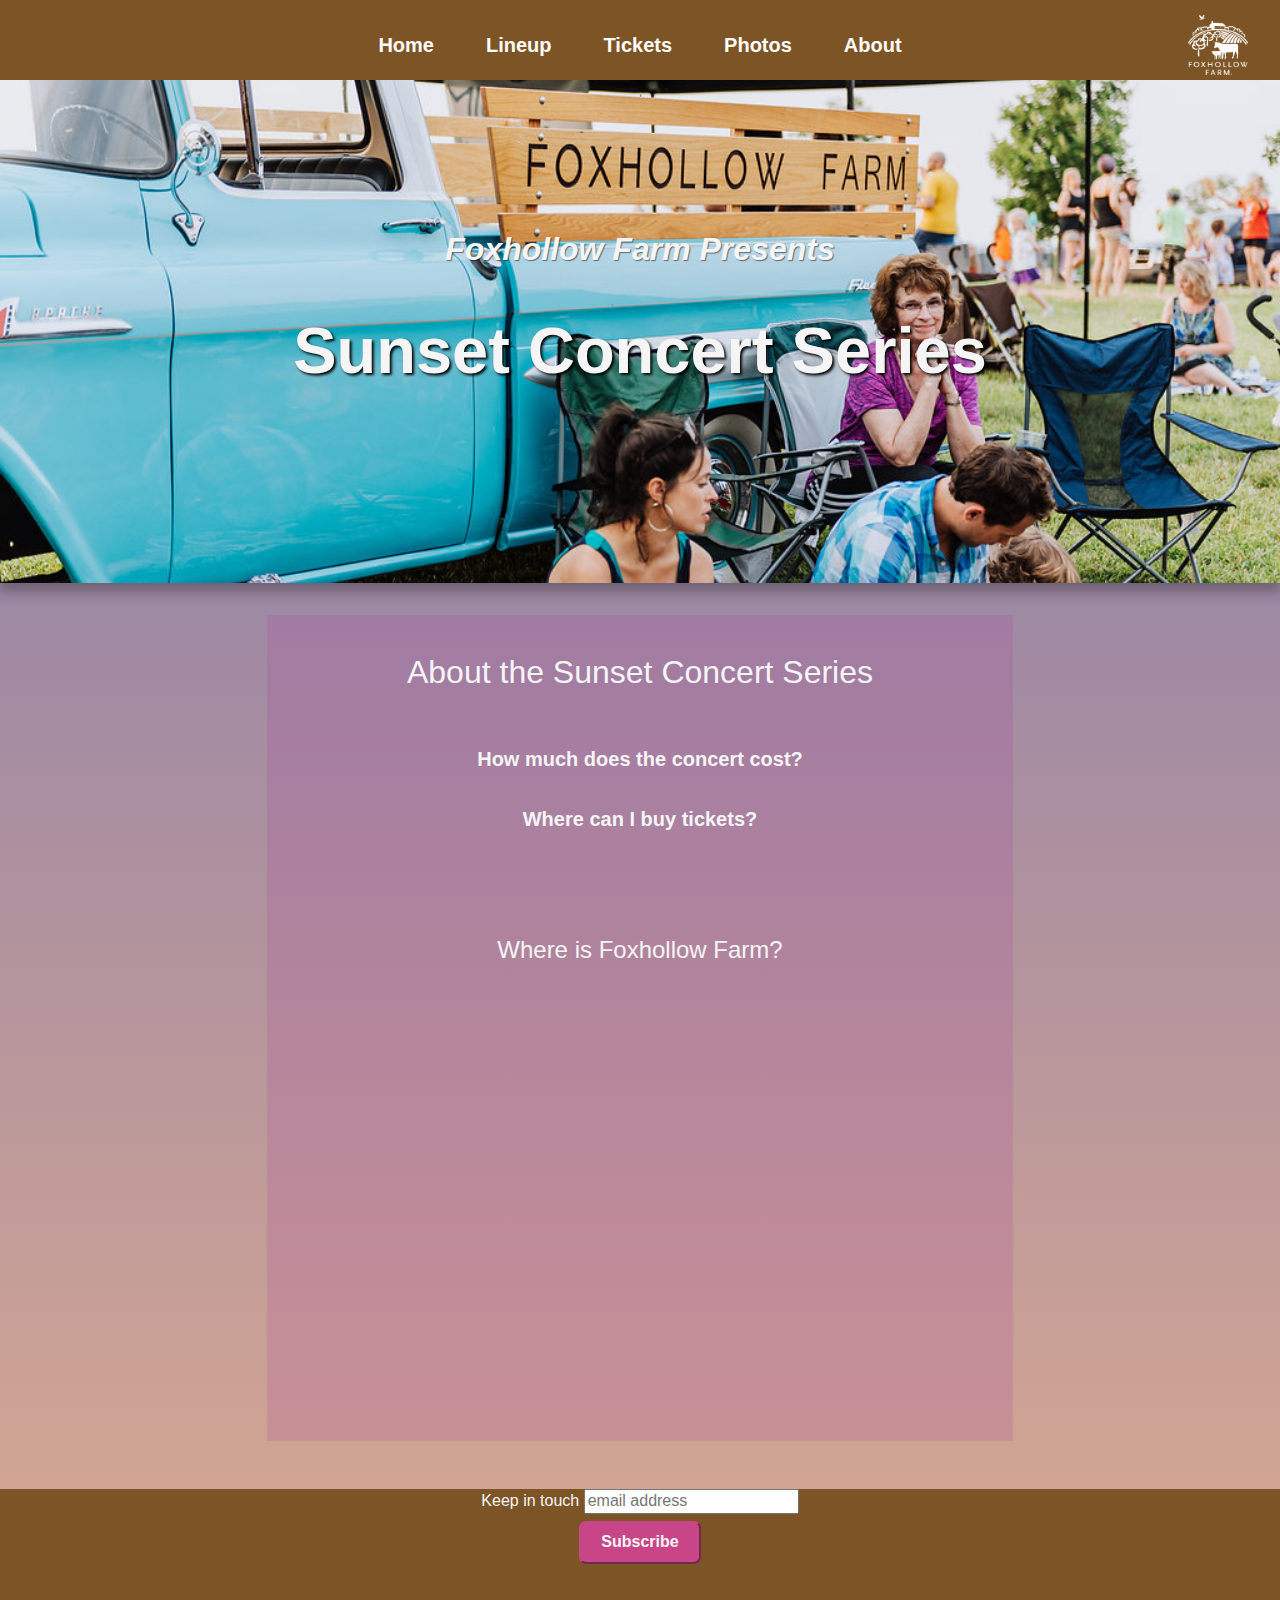
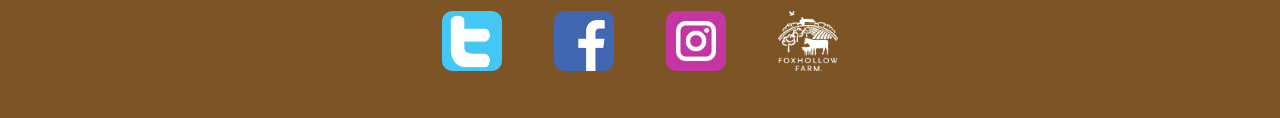
==== about.html @ 95e2efcc "attempt to add color change to toggle click on qandA button post click" ====
<!DOCTYPE html>
<html dir="ltr" lang="en">

<head>
    <meta charset="utf-8">
    <meta content="width=device-width, initial-scale=1" name="viewport">
    <meta content="Sunset Concert Series information page" name="description">
    <meta content="Sunset Concert Series, Foxhollow Farm, Music, Farm Concert," name="keywords">
    <meta content="Jesse McKenzie" name="author">
    <title>Sunset Concert Series | Landing Page</title>
    <link href="https://cdnjs.cloudflare.com/ajax/libs/font-awesome/4.7.0/css/font-awesome.min.css" rel="stylesheet">
    <link href="https://stackpath.bootstrapcdn.com/bootstrap/4.1.1/css/bootstrap.min.css" rel="stylesheet">
    <link rel="stylesheet" type="text/css" href="/path/to/your/fonts/folder/fonts.min.css">	
	<link rel="stylesheet" href="css/normalize.css">
	<link rel="stylesheet" href="css/style.css">
</head>

<body>
    <header>
        <!-- Navigation Bar -->
        <nav id="naviBar">
            <div class="active">
                <button class="burger">
                    <i class="fa fa-bars"></i>
                </button>
            </div>
            <ul class="items">
                <li>
                    <a href="index.html">Home</a>
                </li>
                <li>
                    <a href="lineup.html">Lineup</a>
                </li>
                <li>
                    <a href="https://louisvilletickets.com/organizations/foxhollow-farm" target="_blank">Tickets</a>
                </li>
                <li>
                    <a href="photos.html">Photos</a>
                </li>
                <li>
                    <a href="about.html">About</a>
                </li>
            </ul>
            <span class="brand">
                <a href="https://foxhollow.com/" target="_blank">
                    <img alt="Foxhollow Farm Link" class="social-icon" height="60px" src="img/fhflogo_white.png" title="Foxhollow.com Link"
                        width="60px">
                </a>
            </span>
        </nav>
        <!-- Main Header -->
        <div class="banner-about">
            <h2 class="subheader">Foxhollow Farm Presents</h2>
            <h1 class="bannerHeader">Sunset Concert Series</h1>
            <!-- </Main Header> -->
        </div>
    </header>
    <!-- /main-body -->
    <!-- Q&A -->
    <div class="main-body">
        <div class="bg-img col-11 col-md-9 col-lg-7">
            <article>
                <div class="page-title">
                    <h1>About the Sunset Concert Series</h1>
                </div>

                <!-- start Q&A section -->
                <div class="">
                    <ul class="qAnda">
                        <li>
                            <button class="btn about-btn" type="button">How much does the concert cost?</button>
                            <p class="aboutP">Advance $12, Kids age 12-3 years Free; At-the-Door $16, Kids age 12-3 years $5. Advanced ticket sales available until 5:30 on concert day, door ticket sales open at
                            5:30.<br> Series Passes are available until May 11th for discounted access to the entire season.</p>
                        </li>
                        <li>

                            <button class="btn about-btn" type="button">Where can I buy tickets?</button>
                            <p class="aboutP">We recommend you purchase tickets in advance at<a class="text-link" href="https://louisvilletickets.com/organizations/foxhollow-farm">Louisville Tickets</a>for shorter lines and guaranteed access. Advanced ticket sales
                            close at 5:30pm concert day.We accept cash or credit card.</p>
                        </li>
                        <li>

                                <!-- <button class="btn about-btn btn-text" type="button">
                                <strong>What if it rains?</strong>
                            </button>
                            <p>All events are rain or shine! Plan according to weather conditions. For wet weather, we recommend
                                lawn chairs, raincoats and rain boots. You may also bring a small pop up tent.</p>
                            <p></p>
                        </li>
                        <li>

                                <button class="btn about-btn btn-text" type="button">
                                <strong>Can I buy tickets at the door?</strong>
                            </button>
                            <p>Tickets may be purchased at the door at 5:30pm, but we recommend purchasing them online ahead
                                of time at
                                <a class="text-link" href="https://louisvilletickets.com/organizations/foxhollow-farm">Louisville Tickets</a>, advanced tickets are only $12 for adults and children ages 12
                                to 3 are FREE with an Advanced Child Ticket.</p>
                        </li>
                        <li>

                                <button class="btn about-btn btn-text" type="button">
                                <strong>Why does Foxhollow have concerts?</strong>
                            </button>
                            <p>At Foxhollow, our mission is to create a thriving biodynamic farm community. And we truly
                                mean community! Our concerts are an opportunity to welcome friends old and new to our
                                space, allowing us to share our beautiful farm and the exciting work we do while having
                                some fun!</p>
                        </li>
                        <li>
                                <button class="btn about-btn btn-text" type="button">
                                <strong>What time does the music start?</strong>
                            </button>
                            <p>Music is scheduled from 6pm-9pm.</p>
                        </li>
                        <li>
                                <button class="btn about-btn btn-text" type="button">
                                <strong>I love your concerts, do you offer a series pass?</strong>
                            </button>
                            <p>Yes! Series Passes are $45 until Feb 28th, $50 from March 1st to March 31st, $55 from April
                                1st to May 11th and are available on our
                                <a class="text-link" href="https://louisvilletickets.com/organizations/foxhollow-farm">Sunset Concert Series page</a>. Series Pass holders get fast admission and extra treats
                                throughout the season.</p>
                        </li>
                        <li>
                                <button class="btn about-btn btn-text" type="button">
                                <strong>Is the concert inside or outside?</strong>
                            </button>
                            <p>Concerts are outside, giving concert-goers a beautiful view of our farm at sunset.</p>
                        </li>
                        <li>
                                <button class="btn about-btn btn-text" type="button">
                                <strong>In the concert family friendly?</strong>
                            </button>
                            <p>Absolutely! We are careful to select musical artists that are suitable for all ages.</p>
                        </li>
                        <li>
                                <button class="btn about-btn btn-text" type="button">
                                <strong>How many people usually come to your concerts?</strong>
                            </button>
                            <p>Each concert varies, but we expect anywhere from 400-1000 guests. We will close gates at
                                maximum capacity. Book ahead to avoid disappointment</p>
                        </li>
                        <li>
                                <button class="btn about-btn btn-text" type="button">
                                <strong>I’m in a band and would like to perform. How do I get into contact with you?</strong>
                            </button>
                            <p>We book the series in early winter, to be considered for future events, please email
                                <a href="mailto:concerts@foxhollow.com?"
                                    target="_top">concerts@foxhollow.com</a>, including your rates and music samples.</p>
                        </li>
                        <li>
                                <button class="btn about-btn btn-text" type="button">
                                <strong>Can we bring outside food?</strong>
                            </button>
                            <p>
                                <br> Please no outside food, drinks, or coolers. A variety of local vendors offer delicious
                                food and treats for purchase to our concert-goers! Our vendors can often accommodate
                                a variety of food preferences at a variety of price points.</p>
                        </li>
                        <li>
                                <button class="btn about-btn btn-text" type="button">
                                <strong>Can we bring Alcohol?</strong>
                            </button>
                            <p>
                                <br> Please no outside drinks or coolers. At each concert there are several bar stations
                                offering a selection of wine, beer, and signature cocktails.</p>
                        </li>
                        <li>
                                <button class="btn about-btn btn-text" type="button">
                                <strong>Can we bring a blanket or chair?</strong>
                            </button>
                            <p>
                                <br> Yes! We provide the music, local vendors provide the food and drink. All you need to
                                bring is a blanket or chair and your dancing shoes!</p>
                        </li>
                        <li>
                                <button class="btn about-btn btn-text" type="button">
                                <strong>Are dogs allowed?</strong>
                            </button>
                            <p>
                                <br> Yes, your furry best friend is welcome. Dogs must be leashed and comfortable with children
                                and crowds. Please be mindful of others and pick up after your pet.</p>
                        </li>
                        <li>
                                <button class="btn about-btn btn-text" type="button">
                                <strong>Can I pet the animals?</strong>
                            </button>
                            <p>
                                <br> No. Foxhollow is first and foremost a working farm. The animals are pastured with minimal
                                intervention. In order to keep you and our livestock safe, we do use electric fencing
                                and post signs letting you know which fences are live. Assume all fences are not safe
                                to approach. Please see a Foxhollow staff member if you have any concerns. Please help
                                ensure your children know this rule and do not approach the animals or touch fences.</p>
                        </li>
                        <li>
                                <button class="btn about-btn btn-text" type="button">
                                <strong>Can you accommodate a large party at the concert?</strong>
                            </button>
                            <p>
                                <br> Yes! Contact Jesse Concerts@foxhollow.com to make arrangements for your group. Please
                                no outside food, drinks, or coolers.</p>
                        </li>
                        <li>
                                <button class="btn about-btn btn-text" type="button">
                                <strong>Can we buy beef at your concerts?</strong>
                            </button>
                            <p>
                                <br> Yes we will be selling beef at our Foxhollow Beef Booth right on the concert grounds!
                                You can also preorder your beef at
                                <a class="text-link" href="http://foxhollow.com/shop">Online Shop</a></p>
                            <p></p>
                        </li>
                        <li>
                                <button class="btn about-btn btn-text" type="button">
                                <strong>Can I bring a tent?</strong>
                            </button>
                            <p>
                                <br> Yes, tents are permitted.&nbsp; Please bring proper equipment to secure your tent and
                                be mindful of others when setting up.</p>
                        </li>                        -->
                    </ul>
              
            </article>
        </div>
        <!-- /Q&A -->
        <!-- Google Map API -->
        <div class="bg-img col-sm-11 col-md-9 col-lg-7">
            <h4></br>
                <span class="map-title">Where is Foxhollow Farm?</span>
            </h4>
            <div class="map">
                <iframe allowfullscreen frameborder="0" height="400" src="https://www.google.com/maps/embed?pb=!1m18!1m12!1m3!1d6439.585498648502!2d-85.51906266078109!3d38.36907879371174!2m3!1f0!2f0!3f0!3m2!1i1024!2i768!4f13.1!3m3!1m2!1s0x88699bba6eef813d%3A0x7be0176596b8136c!2sFoxhollow+Farm!5e0!3m2!1sen!2sus!4v1531801859281"
                    style="border:0" width="100%"></iframe>
            </div>
        </div>
        <!-- /Google Map API -->
    </div>
    <!-- /Main Body -->
    <!-- Begin MailChimp Signup Form -->
    <style type="text/css">
    </style>
    <div class="d-flex justify-content-center" id="mc_embed_signup">
        <form action="https://foxhollow.us2.list-manage.com/subscribe/post?u=2bd4e7d9fdd312c775d5aa0d3&amp;id=d41901f262" class="validate"
            id="mc-embedded-subscribe-form" method="post" name="mc-embedded-subscribe-form" novalidate="" target="_blank">
            <div id="mc_embed_signup_scroll">
                <label for="mce-EMAIL">Keep in touch </label>
                <input class="email" id="mce-EMAIL" name="EMAIL" placeholder="email address"
                    required="" type="email" value="">
                <div aria-hidden="true" style="position: absolute; left: -1000px;">
                    <input name="b_2bd4e7d9fdd312c775d5aa0d3_d41901f262" tabindex="-1" type="text" value="">
                </div>
                <div class="clear d-flex justify-content-center">
                    <input class="button" id="mc-embedded-subscribe" name="signup" type="submit" value="Subscribe">
                </div>
            </div>
        </form>
    </div>
    <!--End mc_embed_signup-->
    <!-- footer -->
    <footer>
        <div class="wrap">
            <ul>
                <li>
                    <a href="https://twitter.com/foxhollowfarmky?lang=en" target="_blank">
                        <img alt="Twitter Link" class="social-icon" height="60px" src="img/TwitterIcon.jpeg" width="60px">
                    </a>
                </li>
                <li>
                    <a href="https://www.facebook.com/FoxhollowFarmKY/" target="_blank">
                        <img alt="Facebook Linsk" class="social-icon" height="60px" src="img/FBicon.png" width="60px">
                    </a>
                </li>
                <li>
                    <a href="https://www.instagram.com/foxhollowfarmky/?hl=en" target="_blank">
                        <img alt="Instagram Link" class="social-icon" height="60px" src="img/instagram_318-136416.jpg" width="60px">
                    </a>
                </li>
                <li class="logo">
                    <a href="https://foxhollow.com/" target="_blank">
                        <img alt="Foxhollow Farm Link" class="social-icon" height="60px" src="img/fhflogo_white.png" title="Foxhollow.com Link"
                            width="60px">
                    </a>
                </li>
            </ul>
        </div>
    </footer>
    <script src="https://code.jquery.com/jquery-3.3.1.min.js">
    </script>
    <script src="https://cdnjs.cloudflare.com/ajax/libs/popper.js/1.14.3/umd/popper.min.js">
    </script>
    <script src="https://stackpath.bootstrapcdn.com/bootstrap/4.1.1/js/bootstrap.min.js">
    </script>
    <script src="js/script.js">
    </script>
</body>

</html>
---- css/style.css ----
* {
    box-sizing: border-box;
    margin: auto;
}

@import url('https://fonts.googleapis.com/css?family=Montserrat:400,500');
@import url('https://fonts.googleapis.com/css?family=Proxima+Nova');
/*-- baseline-stlyes --*/

body {
    background: linear-gradient( #7b76af, #dfac8f);
    width: 100%;
    font-family: 'proxima nova',
    'montserrat',
    sans-serif;
    color: whitesmoke;
    text-align: center;
    margin: 0;
    padding: 0;
}

h1.bannerHeader {
    font: 45px;
    font-weight: 600;
    text-shadow: 2px 2px 3px black;
}

h2.subheader {
    font-size: 20px;
    font-weight: 700;
    font-style: italic;
    text-shadow: 1px 1px 1px #0000007d;
}

/* p   {
    font-size: 14px;
} */

.page-title {
    font-weight: 800;
    text-align: center;
    padding-top: 1em;
}

.text-link {
    color:#c84687;
    font-weight: 600;
}

.text-link:hover {
    background-color: #d43c7d;
    color: whitesmoke;
    border-radius: 4px;
    text-decoration: none;
    box-shadow: 4px 5px 10px 0px #00000045;
}

.img-shadow {
    box-shadow: 4px 5px 10px 0px #00000045;
}

/*-- /baseline-styles --*/

/*-- class-styles --*/

.main-body {
    margin-top: 2em;
    margin-bottom: 3em;
    z-index: 2;
}
.banner-home {
    background-image: url("../img/lsdark.jpg");
    background-repeat: no-repeat;
    background-size: cover;
    background-position: center;
    text-align: center;
    padding: 4em;
    margin-bottom: 1em;
    box-shadow: 0px 7px 12px 2px #0000004a;
}

.banner-lineup {
    background-image: url("../img/zlp.jpg");
    background-repeat: no-repeat;
    background-size: cover;
    background-position: center;
    text-align: center;
    padding: 4em;
    margin-bottom: 1em;
    box-shadow: 0px 7px 12px 2px #0000004a;
}

.banner-photos {
    background-image: url("../img/kid-run.jpg");
    background-repeat: no-repeat;
    background-size: cover;
    background-position: center;
    text-align: center;
    padding: 4em;
    margin-bottom: 1em;
    box-shadow: 0px 7px 12px 2px #0000004a;
}

.banner-about {
    background-image: url("../img/winston-family.jpg");
    background-repeat: no-repeat;
    background-size: cover;
    background-position: center;
    text-align: center;
    padding: 4em;
    margin-bottom: 1em;
    box-shadow: 0px 7px 12px 2px #0000004a;
}

.social-icon {
    border-radius: 10px;
}


.brand {
    display: block;
    text-decoration: none;
    position: absolute;
    top: 15px;
    right: 32px;
}

.brand:hover {
    background-color: #d43c7d;
    border-radius: 10px;
    text-decoration: none;
}

.aboutP {
    font-size: 16px;
    padding-top: 30px;
}
/*-- /class-styles --*/


/*-- button-styles --*/

#tickets {
    text-align: center;
}

.tickets-btn {
    display: inline-block;
    font-size: 32px;
    background-color: #f46b4f;
    border-color: #f46b4f;
    color:  white;
    border: 1px solid transparent;
    padding: 15px 32px;
    border-radius: 10px;
    font-weight: 700;
}




li a:hover {
    background-color: #d43c7d;
    color: whitesmoke;
    border-radius: 10px;
    text-decoration: none;
}


.tickets-btn:hover {
    background-color: hsla(27, 99%, 60%, 0.946);
    text-decoration: none;
    cursor: pointer;
}


/* About page button */
.btn:focus  {
    outline: 0;
    box-shadow: 0 0 0 0;;
}

.about-btn  {
    display: inline-block;
    font-size: 2em;
    background-color: rgba(0, 0, 0, 0);
    border-color: none;
    border: transparent;
    padding: 0;
    margin: 0;
    color: whitesmoke;
    font-weight: 700;
    line-height: 2.5;
}

.about-btn:hover  {
    font: (205, 163, 149);
    border-color: transparent;
    text-decoration: none;
    cursor: pointer;
}

button.about-btn:selection   {
    font: rgba(245, 245, 245, 0.61);
    border-color: transparent;
}
 /*-- /button-styles --*/

/*-- Navbar --*/
#naviBar {
    margin: auto;
    padding-top: 8px;
    padding-bottom: 25px;
    overflow: hidden;
    background-color: #7d5425;
    position: -webkit-sticky;
    position: sticky;
}

.hold {
    top: 0;
    width: 100%;
    margin: auto;
    padding-top: 10px;
    padding-bottom: 40px;
    overflow: hidden;
    background-color: #7d54257c;
    z-index: 1;
}

button.burger {
    display: block;
    font-size: 24px;
    background-color: #7d5425;
    border: none;
    color: whitesmoke;
    margin-top: 20px;
    margin-left: 5%;
}

ul {
    list-style-type: none;
}

ul.items,
li {
    display: none;
    flex-direction: column;
    font-size: 10px;
    font-weight: 450;
    text-decoration: none;
}

li a {
    display: block;
    font-size: 20px;
    font-weight: 600;
    color: white;
    text-align: center;
    padding: 10px 16px;
    text-decoration: none;
}

li a:hover {
    background-color: #d43c7d;
    color: whitesmoke;
    border-radius: 10px;
    text-decoration: none;
}

li a:selection {
    background-color: #d43c7d;
    color: whitesmoke;
    border-radius: 10px;
}

i {
    font-size: 24px;
}
/*-- /Navbar --*/

/*-- e-newsletter-signup --*/
.newsletter-wrap {
    display: flex;
    justify-content: center;
    padding-top: 1em;
}

#mc_embed_signup {
    background: #7d5425;
    clear: left;
    width: 100%;
}

#mc_embed_signup .button {
    background-color: #c84687;
    border-color: #c84687;
    border-radius: 7px;
    color: whitesmoke;
    cursor: pointer;
    font-weight: 600;
    padding-top: 10px;
    padding-bottom: 10px;
    padding-left: 20px;
    padding-right: 20px;
}

#mc_embed_signup .button:hover  {
    background-color: #d473a4;
}
/*-- /e-newsletter sign-up --*/

/*-- Photos.html-styles --*/
#carousel {
    margin-top: 50px;
    margin-bottom: 150px;
}
/*-- /Photos.html styles --*/

/*-- lineup page --*/
.lineupImg {
    height: auto;
    width: 100%;
    margin-top: 30px;
    margin-bottom: 30px;
}
/*-- /lineup-page --*/

/* --About-- */
.bg-img {
    background-color: rgba(171, 62, 158, 0.18);
    padding-bottom: 2em;
}

.map {
    padding-top: 30px;
}

.section-title {
    font-weight: 600;
}

ul.qAnda {
    display: block;
    flex-direction: column;
    background-color: none;
    justify-content: left;
}
/* --/About-- */

/*-- footer --*/
footer {
    background-color: #7d5425;
    display: flex;
    flex-wrap: wrap-reverse;
    justify-content: center;
    margin: 0;
    padding: 1em;
}

footer.wrap,
ul,
li  {
    display: flex;
    flex-wrap: wrap-reverse;
    justify-content: center;
    margin: 0;
    padding: 1em;
}
/*-- /footer --*/

/*-- Reponsiveness --*/
@media all and (min-width: 768px) {
   h1.bannerHeader {
       font-size: 60px;
   }

   h2.subheader {
        font-size: 32px;
    }

    ul.items,
    li {
        display: flex;
        flex-direction: row;
        font-weight: 450;
        justify-content: center;
        padding-top: 5px;
        padding-bottom: 5px;
    }

    
    #naviBar {
        margin: auto;
        padding-top: 10px;
        padding-bottom: 0px;
        overflow: hidden;
        background-color: #7d5425;
        position: -webkit-sticky;
        position: sticky;
    }
 
    #mc_embed_signup {
        font: 1.5em;
    }

    button.burger {
        display: none;
    }

    .banner-about,
    .banner-home,
    .banner-lineup,
    .banner-photos {
        padding: 150px;
    }

    footer.wrap,
    ul,
    li {
        display: flex;
        flex-direction: row;
        justify-content: center;
    }

    label {
        display: inline-block;
    }
}    

    @media (min-width: 1024px) {
        h1.bannerHeader {
            font-size: 65px;
        }
}
/*-- /response --*/
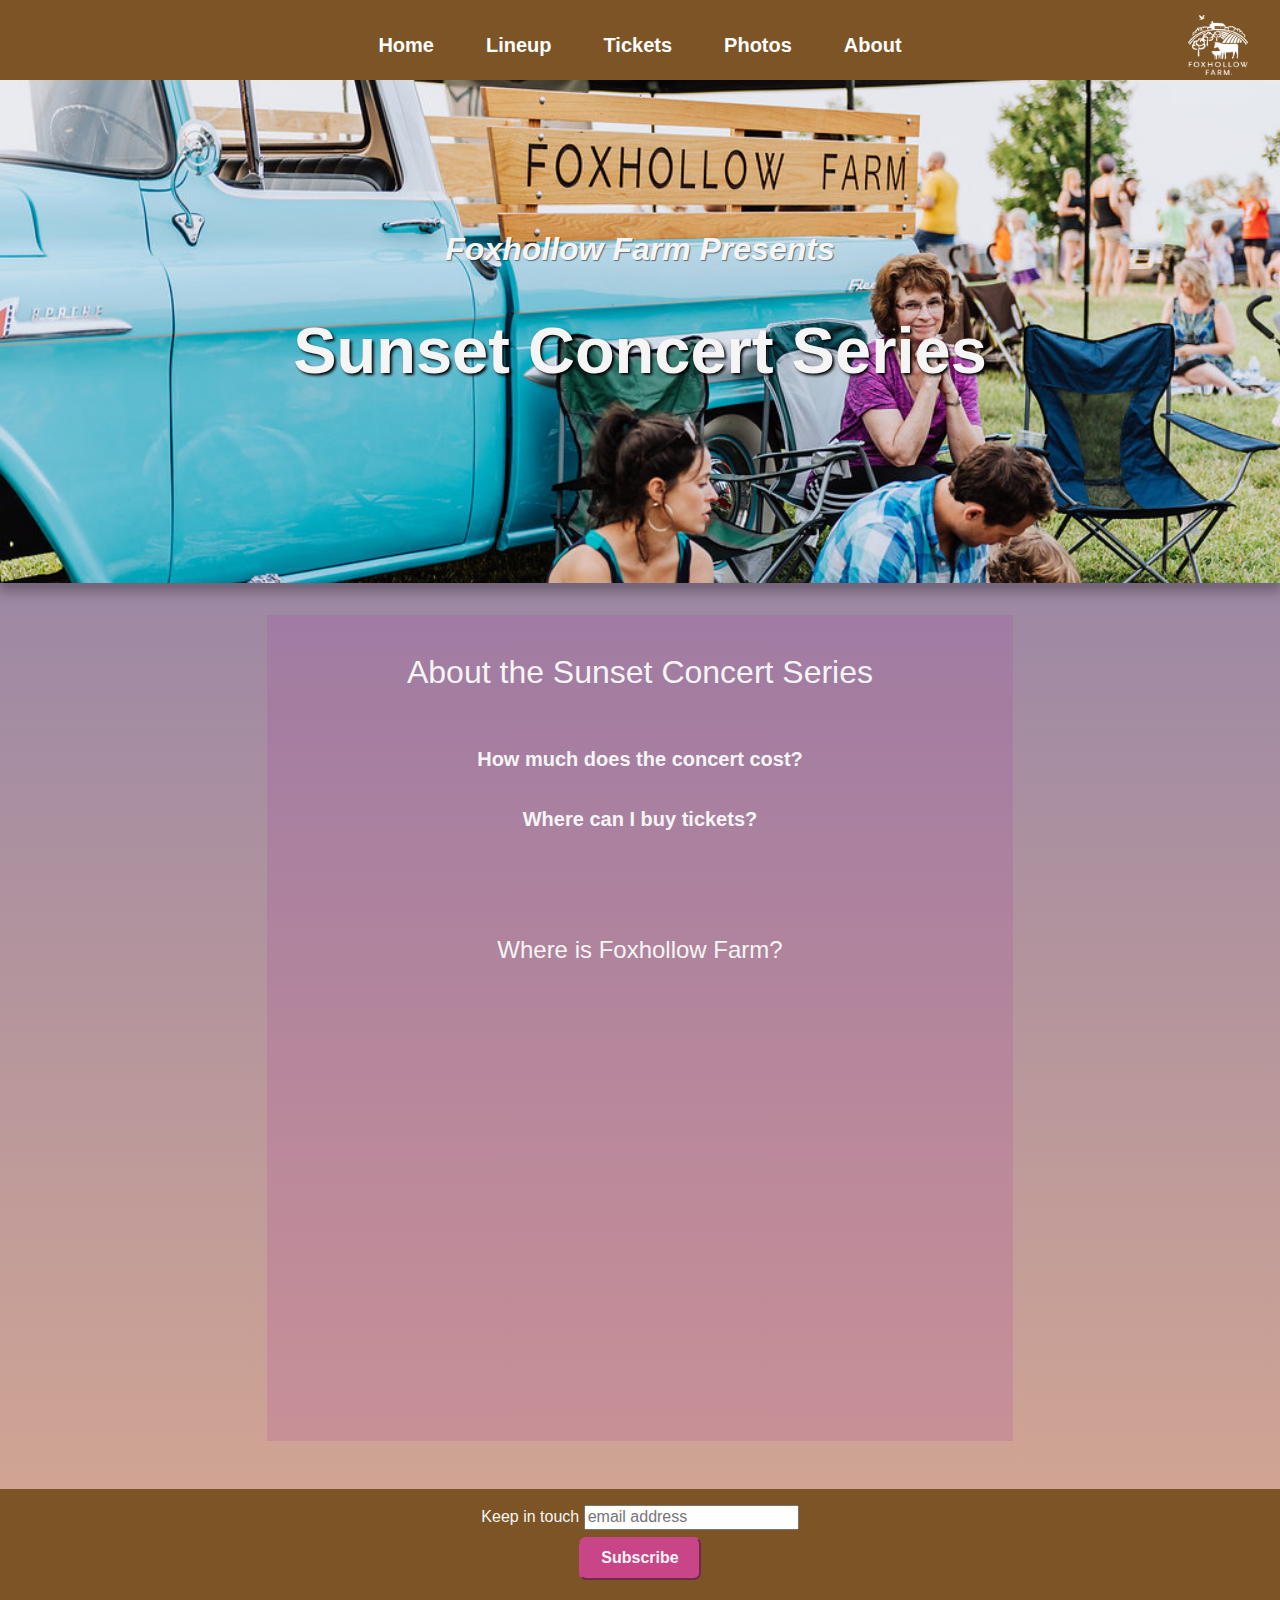
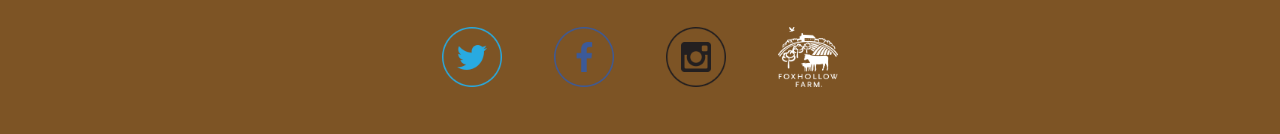
==== commit 0e33fbbb: "updated social media links on footer" ====
--- a/about.html
+++ b/about.html
@@ -238,53 +238,51 @@
     </div>
     <!-- /Main Body -->
     <!-- Begin MailChimp Signup Form -->
-    <style type="text/css">
-    </style>
-    <div class="d-flex justify-content-center" id="mc_embed_signup">
-        <form action="https://foxhollow.us2.list-manage.com/subscribe/post?u=2bd4e7d9fdd312c775d5aa0d3&amp;id=d41901f262" class="validate"
-            id="mc-embedded-subscribe-form" method="post" name="mc-embedded-subscribe-form" novalidate="" target="_blank">
-            <div id="mc_embed_signup_scroll">
-                <label for="mce-EMAIL">Keep in touch </label>
-                <input class="email" id="mce-EMAIL" name="EMAIL" placeholder="email address"
-                    required="" type="email" value="">
-                <div aria-hidden="true" style="position: absolute; left: -1000px;">
-                    <input name="b_2bd4e7d9fdd312c775d5aa0d3_d41901f262" tabindex="-1" type="text" value="">
-                </div>
-                <div class="clear d-flex justify-content-center">
-                    <input class="button" id="mc-embedded-subscribe" name="signup" type="submit" value="Subscribe">
-                </div>
-            </div>
-        </form>
-    </div>
+<style type="text/css">
+</style>
+<div class="newsletter-wrap" id="mc_embed_signup">
+    <form action="https://foxhollow.us2.list-manage.com/subscribe/post?u=2bd4e7d9fdd312c775d5aa0d3&amp;id=d41901f262" class="validate"
+        id="mc-embedded-subscribe-form" method="post" name="mc-embedded-subscribe-form" novalidate="" target="_blank">
+        <div id="mc_embed_signup_scroll">
+            <label for="mce-EMAIL">Keep in touch </label>
+            <input class="email" id="mce-EMAIL" name="EMAIL" placeholder="email address" required="" type="email" value="">
+            <div aria-hidden="true" style="position: absolute; left: -1000px;">
+                <input name="b_2bd4e7d9fdd312c775d5aa0d3_d41901f262" tabindex="-1" type="text" value="">
+            </div>
+            <div class="clear d-flex justify-content-center">
+                <input class="button" id="mc-embedded-subscribe" name="signup" type="submit" value="Subscribe">
+            </div>
+        </div>
+    </form>
+</div>
     <!--End mc_embed_signup-->
     <!-- footer -->
-    <footer>
-        <div class="wrap">
-            <ul>
-                <li>
-                    <a href="https://twitter.com/foxhollowfarmky?lang=en" target="_blank">
-                        <img alt="Twitter Link" class="social-icon" height="60px" src="img/TwitterIcon.jpeg" width="60px">
-                    </a>
-                </li>
-                <li>
-                    <a href="https://www.facebook.com/FoxhollowFarmKY/" target="_blank">
-                        <img alt="Facebook Linsk" class="social-icon" height="60px" src="img/FBicon.png" width="60px">
-                    </a>
-                </li>
-                <li>
-                    <a href="https://www.instagram.com/foxhollowfarmky/?hl=en" target="_blank">
-                        <img alt="Instagram Link" class="social-icon" height="60px" src="img/instagram_318-136416.jpg" width="60px">
-                    </a>
-                </li>
-                <li class="logo">
-                    <a href="https://foxhollow.com/" target="_blank">
-                        <img alt="Foxhollow Farm Link" class="social-icon" height="60px" src="img/fhflogo_white.png" title="Foxhollow.com Link"
-                            width="60px">
-                    </a>
-                </li>
-            </ul>
-        </div>
-    </footer>
+<footer>
+    <div class="wrap">
+        <ul class="footer-content">
+            <li>
+                <a href="https://twitter.com/foxhollowfarmky?lang=en" target="_blank">
+                    <img src="img/twitter.png" alt="Twitter Link" class="social-icon" width=60px height=60px>
+                </a>
+            </li>
+            <li>
+                <a href="https://www.facebook.com/FoxhollowFarmKY/" target="_blank">
+                    <img src="img/facebook.png" alt="Facebook Link" class="social-icon" width=60px height=60px>
+                </a>
+            </li>
+            <li>
+                <a href="https://www.instagram.com/foxhollowfarmky/?hl=en" target="_blank">
+                    <img src="img/Instagram.png" alt="Instagram Link" class="social-icon" width=60px height=60px>
+                </a>
+            </li>
+            <li class="logo">
+                <a href="https://foxhollow.com/" alt="foxhollow farm logo link" target="_blank">
+                    <img src="img/fhflogo_white.png" title="Foxhollow.com Link" alt="Foxhollow Farm Link" class="social-icon" width=60px height=60px>
+                </a>
+            </li>
+        </ul>
+    </div>
+</footer>
     <script src="https://code.jquery.com/jquery-3.3.1.min.js">
     </script>
     <script src="https://cdnjs.cloudflare.com/ajax/libs/popper.js/1.14.3/umd/popper.min.js">
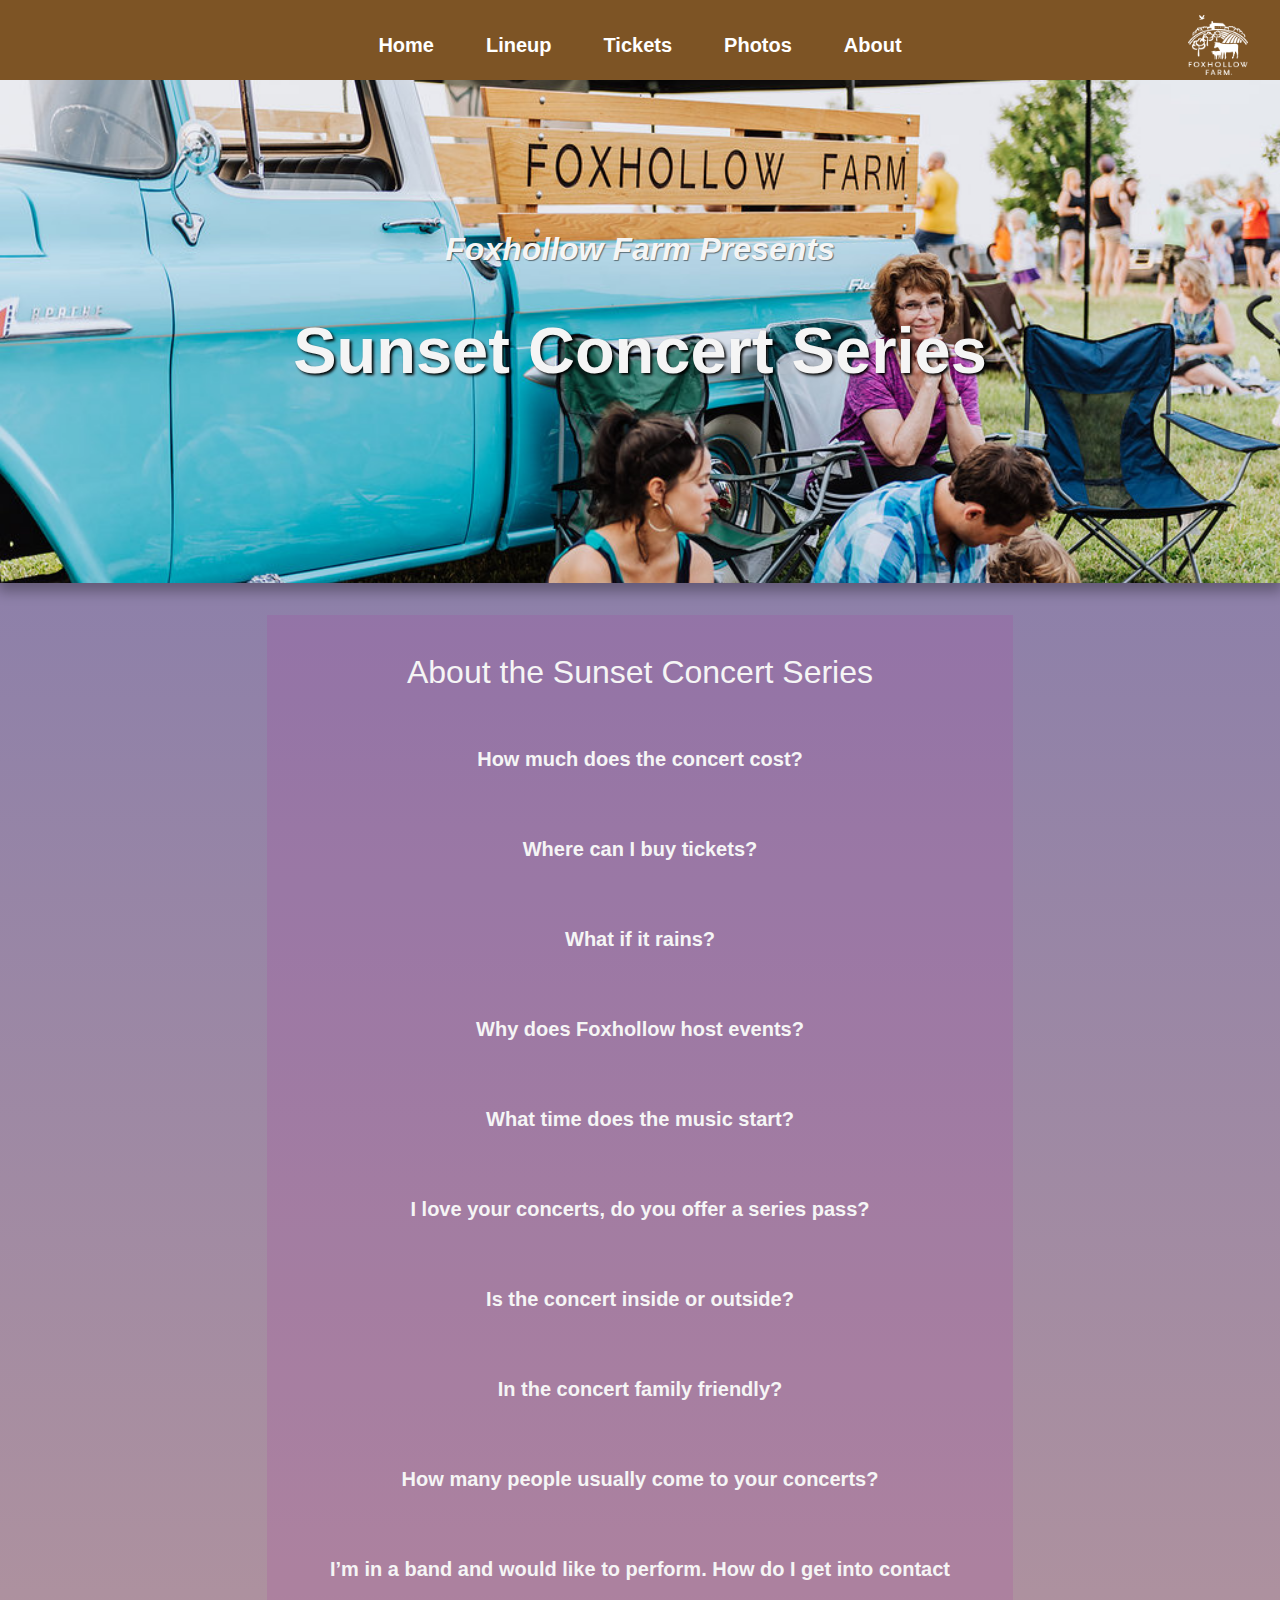
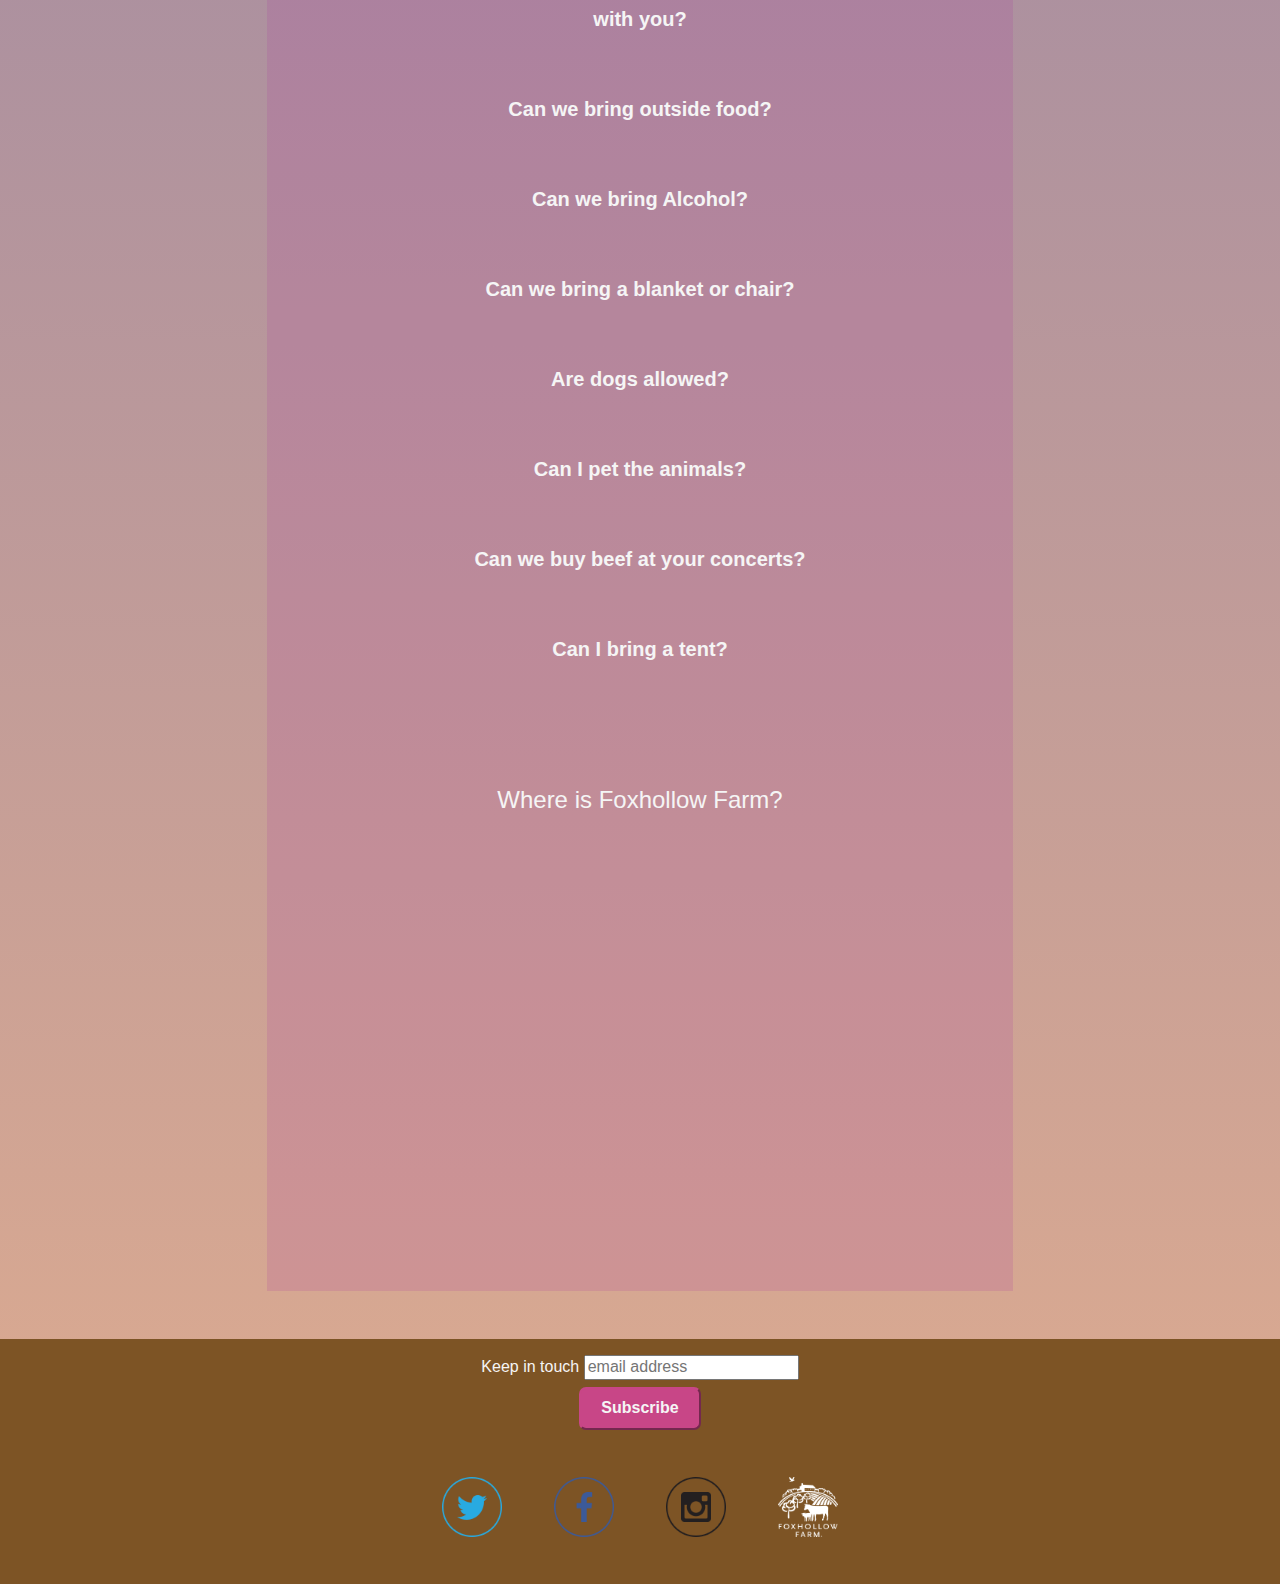
==== commit 7cb1b713: "fixed text overflow on about-btn and margin between q's and a's" ====
--- a/about.html
+++ b/about.html
@@ -65,7 +65,6 @@
                 </div>
 
                 <!-- start Q&A section -->
-                <div class="">
                     <ul class="qAnda">
                         <li>
                             <button class="btn about-btn" type="button">How much does the concert cost?</button>
@@ -79,148 +78,86 @@
                             close at 5:30pm concert day.We accept cash or credit card.</p>
                         </li>
                         <li>
-
-                                <!-- <button class="btn about-btn btn-text" type="button">
-                                <strong>What if it rains?</strong>
-                            </button>
-                            <p>All events are rain or shine! Plan according to weather conditions. For wet weather, we recommend
-                                lawn chairs, raincoats and rain boots. You may also bring a small pop up tent.</p>
-                            <p></p>
-                        </li>
-                        <li>
-
-                                <button class="btn about-btn btn-text" type="button">
-                                <strong>Can I buy tickets at the door?</strong>
-                            </button>
-                            <p>Tickets may be purchased at the door at 5:30pm, but we recommend purchasing them online ahead
-                                of time at
-                                <a class="text-link" href="https://louisvilletickets.com/organizations/foxhollow-farm">Louisville Tickets</a>, advanced tickets are only $12 for adults and children ages 12
-                                to 3 are FREE with an Advanced Child Ticket.</p>
-                        </li>
-                        <li>
-
-                                <button class="btn about-btn btn-text" type="button">
-                                <strong>Why does Foxhollow have concerts?</strong>
-                            </button>
-                            <p>At Foxhollow, our mission is to create a thriving biodynamic farm community. And we truly
-                                mean community! Our concerts are an opportunity to welcome friends old and new to our
-                                space, allowing us to share our beautiful farm and the exciting work we do while having
-                                some fun!</p>
-                        </li>
-                        <li>
-                                <button class="btn about-btn btn-text" type="button">
-                                <strong>What time does the music start?</strong>
-                            </button>
-                            <p>Music is scheduled from 6pm-9pm.</p>
-                        </li>
-                        <li>
-                                <button class="btn about-btn btn-text" type="button">
-                                <strong>I love your concerts, do you offer a series pass?</strong>
-                            </button>
-                            <p>Yes! Series Passes are $45 until Feb 28th, $50 from March 1st to March 31st, $55 from April
-                                1st to May 11th and are available on our
-                                <a class="text-link" href="https://louisvilletickets.com/organizations/foxhollow-farm">Sunset Concert Series page</a>. Series Pass holders get fast admission and extra treats
-                                throughout the season.</p>
-                        </li>
-                        <li>
-                                <button class="btn about-btn btn-text" type="button">
-                                <strong>Is the concert inside or outside?</strong>
-                            </button>
-                            <p>Concerts are outside, giving concert-goers a beautiful view of our farm at sunset.</p>
-                        </li>
-                        <li>
-                                <button class="btn about-btn btn-text" type="button">
-                                <strong>In the concert family friendly?</strong>
-                            </button>
-                            <p>Absolutely! We are careful to select musical artists that are suitable for all ages.</p>
-                        </li>
-                        <li>
-                                <button class="btn about-btn btn-text" type="button">
-                                <strong>How many people usually come to your concerts?</strong>
-                            </button>
-                            <p>Each concert varies, but we expect anywhere from 400-1000 guests. We will close gates at
-                                maximum capacity. Book ahead to avoid disappointment</p>
-                        </li>
-                        <li>
-                                <button class="btn about-btn btn-text" type="button">
-                                <strong>I’m in a band and would like to perform. How do I get into contact with you?</strong>
-                            </button>
-                            <p>We book the series in early winter, to be considered for future events, please email
-                                <a href="mailto:concerts@foxhollow.com?"
-                                    target="_top">concerts@foxhollow.com</a>, including your rates and music samples.</p>
-                        </li>
-                        <li>
-                                <button class="btn about-btn btn-text" type="button">
-                                <strong>Can we bring outside food?</strong>
-                            </button>
-                            <p>
-                                <br> Please no outside food, drinks, or coolers. A variety of local vendors offer delicious
-                                food and treats for purchase to our concert-goers! Our vendors can often accommodate
-                                a variety of food preferences at a variety of price points.</p>
-                        </li>
-                        <li>
-                                <button class="btn about-btn btn-text" type="button">
-                                <strong>Can we bring Alcohol?</strong>
-                            </button>
-                            <p>
-                                <br> Please no outside drinks or coolers. At each concert there are several bar stations
-                                offering a selection of wine, beer, and signature cocktails.</p>
-                        </li>
-                        <li>
-                                <button class="btn about-btn btn-text" type="button">
-                                <strong>Can we bring a blanket or chair?</strong>
-                            </button>
-                            <p>
-                                <br> Yes! We provide the music, local vendors provide the food and drink. All you need to
-                                bring is a blanket or chair and your dancing shoes!</p>
-                        </li>
-                        <li>
-                                <button class="btn about-btn btn-text" type="button">
-                                <strong>Are dogs allowed?</strong>
-                            </button>
-                            <p>
-                                <br> Yes, your furry best friend is welcome. Dogs must be leashed and comfortable with children
-                                and crowds. Please be mindful of others and pick up after your pet.</p>
-                        </li>
-                        <li>
-                                <button class="btn about-btn btn-text" type="button">
-                                <strong>Can I pet the animals?</strong>
-                            </button>
-                            <p>
-                                <br> No. Foxhollow is first and foremost a working farm. The animals are pastured with minimal
-                                intervention. In order to keep you and our livestock safe, we do use electric fencing
-                                and post signs letting you know which fences are live. Assume all fences are not safe
-                                to approach. Please see a Foxhollow staff member if you have any concerns. Please help
-                                ensure your children know this rule and do not approach the animals or touch fences.</p>
-                        </li>
-                        <li>
-                                <button class="btn about-btn btn-text" type="button">
-                                <strong>Can you accommodate a large party at the concert?</strong>
-                            </button>
-                            <p>
-                                <br> Yes! Contact Jesse Concerts@foxhollow.com to make arrangements for your group. Please
-                                no outside food, drinks, or coolers.</p>
-                        </li>
-                        <li>
-                                <button class="btn about-btn btn-text" type="button">
-                                <strong>Can we buy beef at your concerts?</strong>
-                            </button>
-                            <p>
-                                <br> Yes we will be selling beef at our Foxhollow Beef Booth right on the concert grounds!
-                                You can also preorder your beef at
-                                <a class="text-link" href="http://foxhollow.com/shop">Online Shop</a></p>
-                            <p></p>
-                        </li>
-                        <li>
-                                <button class="btn about-btn btn-text" type="button">
-                                <strong>Can I bring a tent?</strong>
-                            </button>
-                            <p>
-                                <br> Yes, tents are permitted.&nbsp; Please bring proper equipment to secure your tent and
-                                be mindful of others when setting up.</p>
-                        </li>                        -->
-                    </ul>
-              
+                            <button class="btn about-btn btn-text" type="button">What if it rains?</button>
+                            <p class="aboutP">All events are rain or shine! Plan according to weather conditions. For wet weather, we recommend
+                            lawn chairs, raincoats and rain boots. You may also bring a small pop up tent.</p>
+                            </li>
+                        <li>
+                            <button class="btn about-btn btn-text" type="button">Why does Foxhollow host events?</button>
+                            <p class="aboutP">At Foxhollow, our mission is to create a thriving biodynamic farm community. And we truly
+                            mean community! Our concerts are an opportunity to welcome friends old and new to our
+                            space, allowing us to share our beautiful farm and the exciting work we do while having
+                            some fun!</p>
+                        </li>
+                        <li>
+                            <button class="btn about-btn btn-text" type="button">What time does the music start?</button>
+                            <p class="aboutP">Music is scheduled from 6pm-9pm.</p>
+                        </li>
+                        <li>
+                            <button class="btn about-btn btn-text" type="button">I love your concerts, do you offer a series pass?</button>
+                            <p class="aboutP">Yes! Series Passes are $45 until Feb 28th, $50 from March 1st to March 31st, $55 from April
+                            1st to May 11th and are available on our
+                            <a class="text-link" href="https://louisvilletickets.com/organizations/foxhollow-farm">Sunset Concert Series page</a>. Series Pass holders get fast admission and extra treats
+                            throughout the season.</p>
+                        </li>
+                        <li>
+                            <button class="btn about-btn btn-text" type="button">Is the concert inside or outside?</button>
+                            <p class="aboutP">Concerts are outside, giving concert-goers a beautiful view of our farm at sunset.</p>
+                        </li>
+                        <li>
+                            <button class="btn about-btn btn-text" type="button">In the concert family friendly?</button>
+                            <p class="aboutP">Absolutely! We are careful to select musical artists that are suitable for all ages.</p>
+                        </li>
+                        <li>
+                            <button class="btn about-btn btn-text" type="button">How many people usually come to your concerts?</button>
+                            <p class="aboutP">Each concert varies, but we expect anywhere from 400-1000 guests. We will close gates at
+                             maximum capacity. Book ahead to avoid disappointment</p>
+                        </li>
+                        <li>
+                            <button class="btn about-btn btn-text" type="button">I’m in a band and would like to perform. How do I get into contact with you?</button>
+                            <p class="aboutP">We book the series in early winter, to be considered for future events, please email
+                            <a href="mailto:concerts@foxhollow.com?" target="_top">Jesse</a>, including your rates and music samples.</p>
+                        </li>
+                        <li>
+                            <button class="btn about-btn btn-text" type="button">Can we bring outside food?</button>
+                            <p class="aboutP">Please no outside food, drinks, or coolers. A variety of local vendors offer delicious
+                            food and treats for purchase to our concert-goers! Our vendors can often accommodate
+                            a variety of food preferences at a variety of price points.</p>
+                        </li>
+                        <li>
+                            <button class="btn about-btn btn-text" type="button">Can we bring Alcohol?</button>
+                            <p class="aboutP">Please no outside drinks or coolers. At each concert there are several bar stations
+                            offering a selection of wine, beer, and signature cocktails.</p>
+                        </li>
+                        <li>
+                            <button class="btn about-btn btn-text" type="button">Can we bring a blanket or chair?</button>
+                            <p class="aboutP">Yes! We provide the music, local vendors provide the food and drink. All you need to
+                            bring is a blanket or chair and your dancing shoes!</p>
+                        </li>
+                        <li>
+                            <button class="btn about-btn btn-text" type="button">Are dogs allowed?</button>
+                            <p class="aboutP">Yes, your furry best friend is welcome. Dogs must be leashed and comfortable with children
+                            and crowds. Please be mindful of others and pick up after your pet.</p>
+                        </li>
+                        <li>
+                            <button class="btn about-btn btn-text" type="button">Can I pet the animals?</button>
+                            <p class="aboutP">No. Foxhollow is first and foremost a working farm. The animals are pastured with minimal
+                            intervention. In order to keep you and our livestock safe, we do use electric fencing
+                            and post signs letting you know which fences are live. Assume all fences are not safe
+                            to approach. Please see a Foxhollow staff member if you have any concerns. Please help
+                            ensure your children know this rule and do not approach the animals or touch fences.</p>
+                            </li>
+                        <li>
+                            <button class="btn about-btn btn-text" type="button">Can we buy beef at your concerts?</button>
+                            <p class="aboutP">Yes we will be selling beef at our Foxhollow Beef Booth right on the concert grounds!
+                            You can also preorder your beef at the<a class="text-link" href="http://foxhollow.com/shop">Online Shop</a></p>
+                        </li>
+                        <li>
+                            <button class="btn about-btn btn-text" type="button">Can I bring a tent?</button>
+                            <p class="aboutP">Yes, tents are permitted.&nbsp; Please bring proper equipment to secure your tent and
+                            be mindful of others when setting up.</p>
+                        </li>                        
+                    </ul>    
             </article>
         </div>
         <!-- /Q&A -->
@@ -238,8 +175,6 @@
     </div>
     <!-- /Main Body -->
     <!-- Begin MailChimp Signup Form -->
-<style type="text/css">
-</style>
 <div class="newsletter-wrap" id="mc_embed_signup">
     <form action="https://foxhollow.us2.list-manage.com/subscribe/post?u=2bd4e7d9fdd312c775d5aa0d3&amp;id=d41901f262" class="validate"
         id="mc-embedded-subscribe-form" method="post" name="mc-embedded-subscribe-form" novalidate="" target="_blank">
--- a/css/style.css
+++ b/css/style.css
@@ -133,7 +133,6 @@
 
 .aboutP {
     font-size: 16px;
-    padding-top: 30px;
 }
 /*-- /class-styles --*/
 
@@ -187,10 +186,12 @@
     border-color: none;
     border: transparent;
     padding: 0;
-    margin: 0;
+    margin-bottom: 30px !important;
     color: whitesmoke;
     font-weight: 700;
     line-height: 2.5;
+    white-space:normal !important;
+    word-wrap:break-word;
 }
 
 .about-btn:hover  {
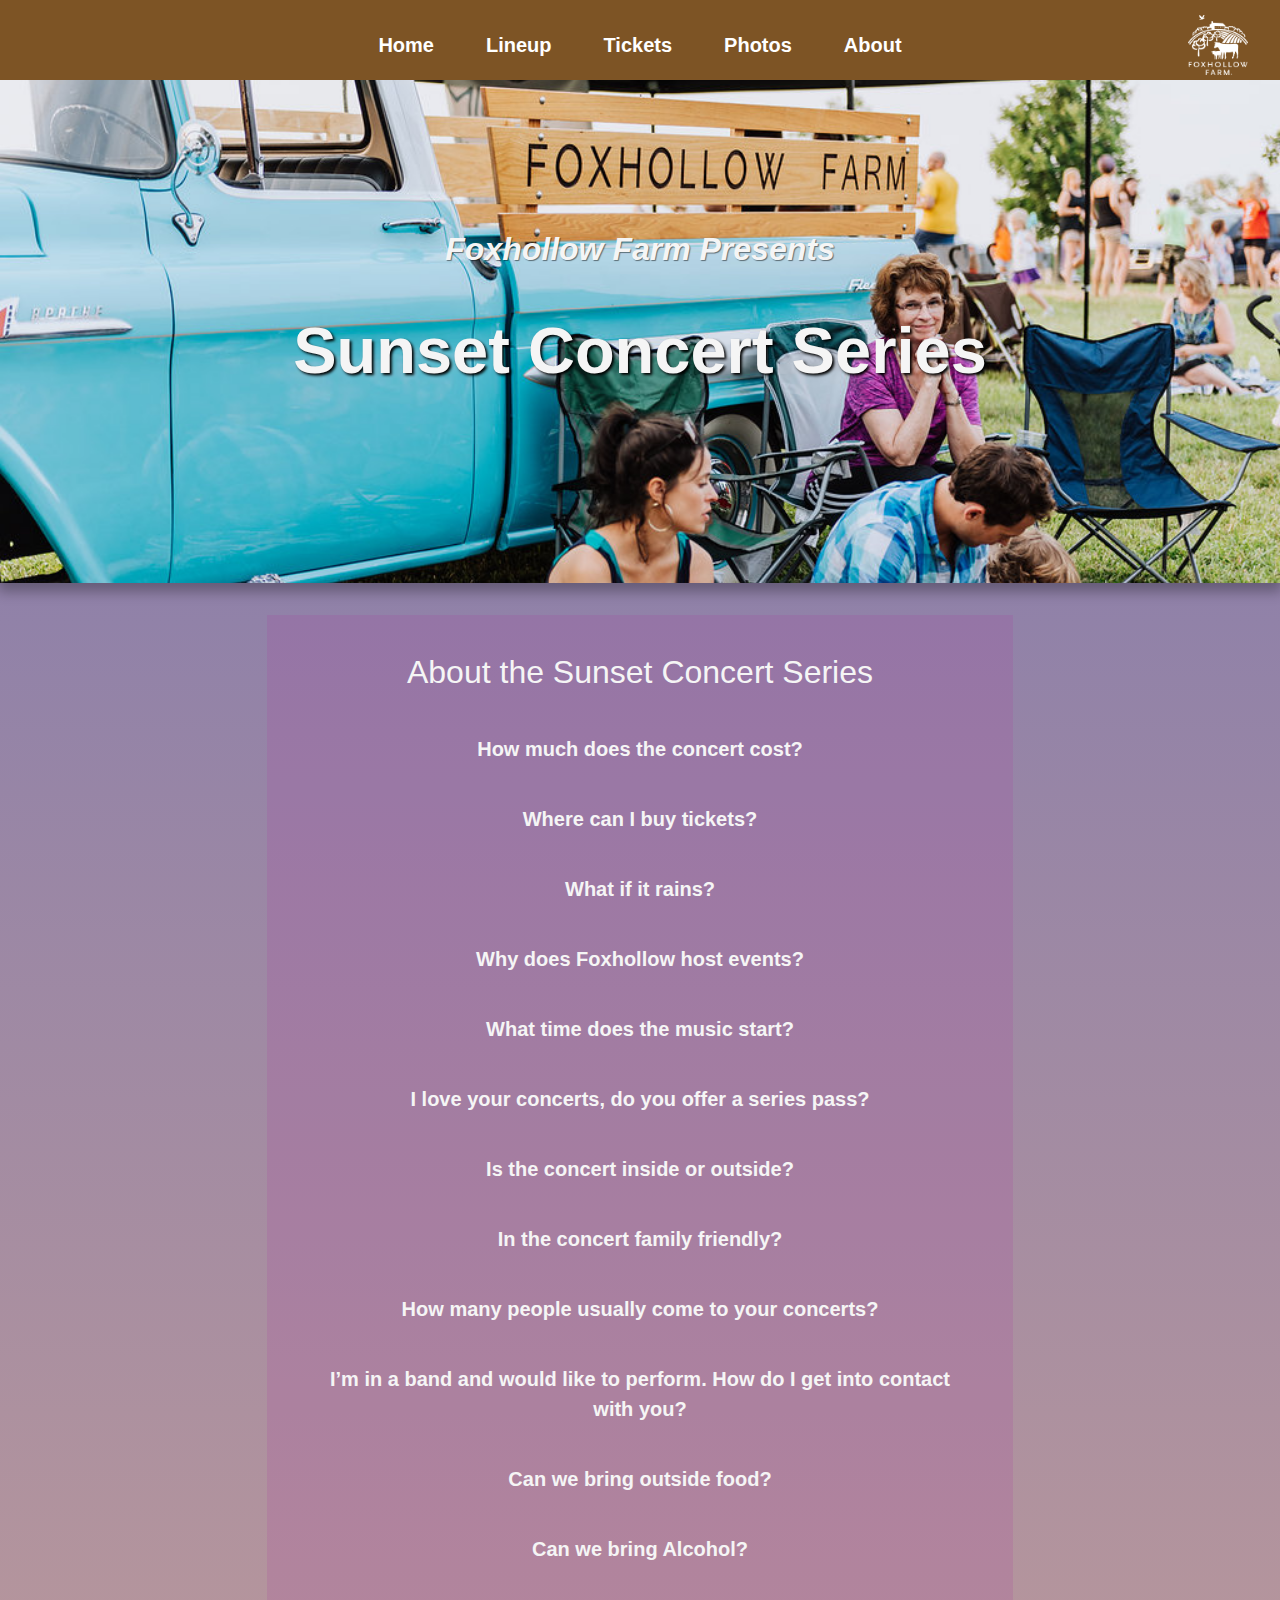
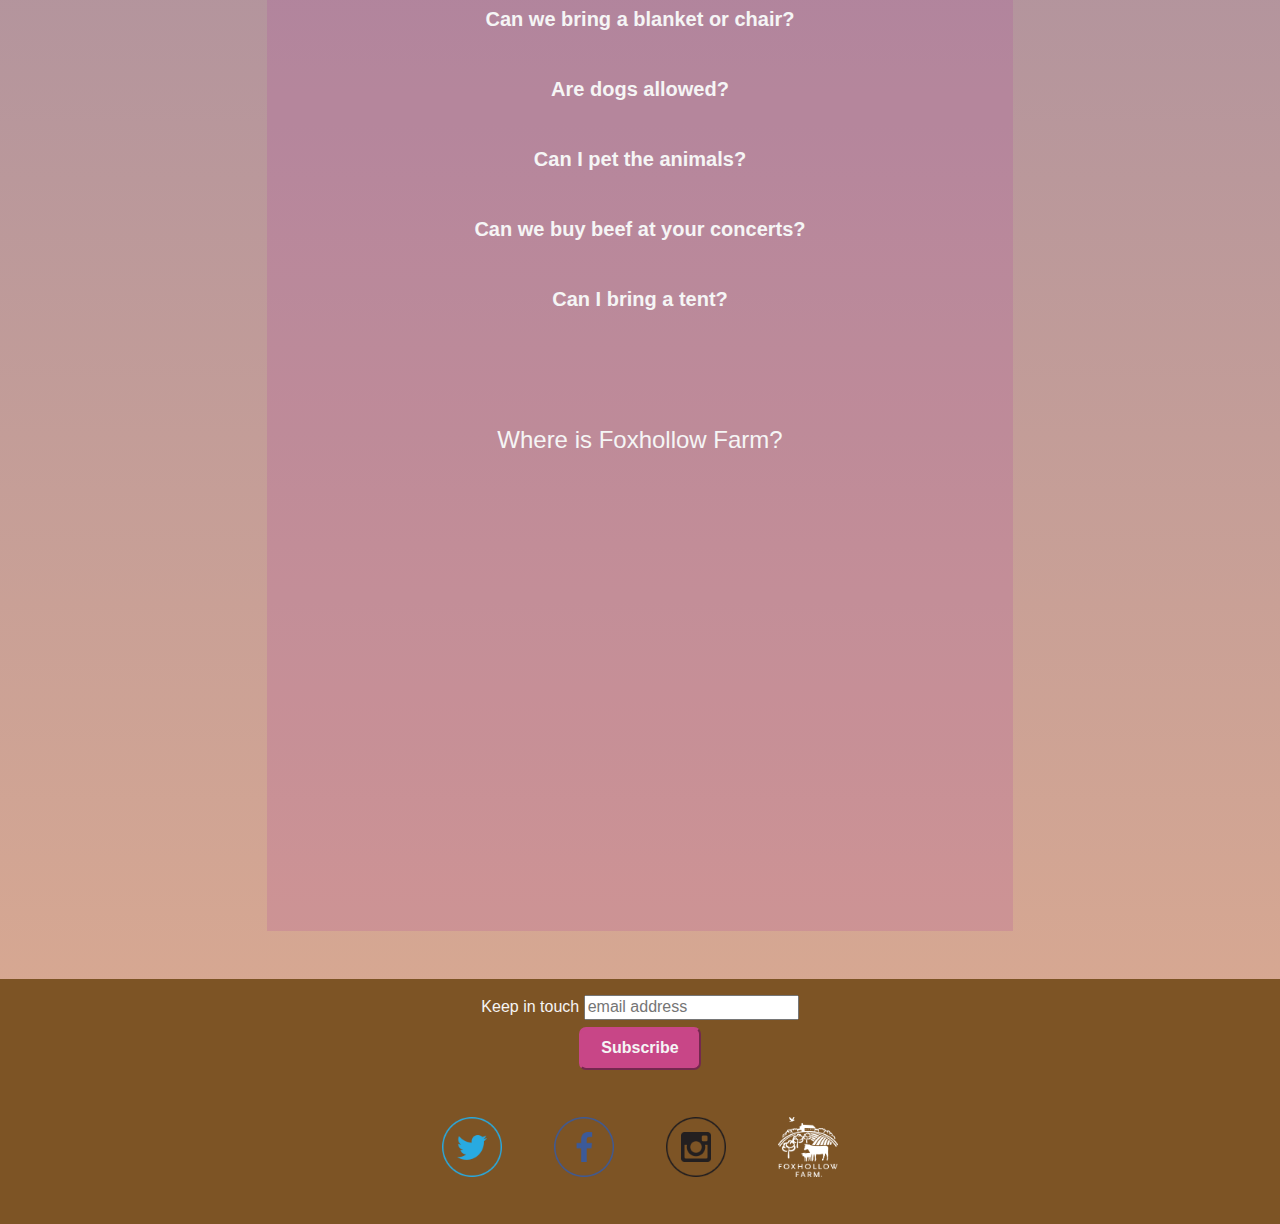
==== commit 21b2c09f: "ran beautify on all pages" ====
--- a/about.html
+++ b/about.html
@@ -10,9 +10,9 @@
     <title>Sunset Concert Series | Landing Page</title>
     <link href="https://cdnjs.cloudflare.com/ajax/libs/font-awesome/4.7.0/css/font-awesome.min.css" rel="stylesheet">
     <link href="https://stackpath.bootstrapcdn.com/bootstrap/4.1.1/css/bootstrap.min.css" rel="stylesheet">
-    <link rel="stylesheet" type="text/css" href="/path/to/your/fonts/folder/fonts.min.css">	
-	<link rel="stylesheet" href="css/normalize.css">
-	<link rel="stylesheet" href="css/style.css">
+    <link rel="stylesheet" type="text/css" href="/path/to/your/fonts/folder/fonts.min.css">
+    <link rel="stylesheet" href="css/normalize.css">
+    <link rel="stylesheet" href="css/style.css">
 </head>
 
 <body>
@@ -43,8 +43,7 @@
             </ul>
             <span class="brand">
                 <a href="https://foxhollow.com/" target="_blank">
-                    <img alt="Foxhollow Farm Link" class="social-icon" height="60px" src="img/fhflogo_white.png" title="Foxhollow.com Link"
-                        width="60px">
+                    <img alt="Foxhollow Farm Link" class="social-icon" height="60px" src="img/fhflogo_white.png" title="Foxhollow.com Link" width="60px">
                 </a>
             </span>
         </nav>
@@ -65,105 +64,109 @@
                 </div>
 
                 <!-- start Q&A section -->
-                    <ul class="qAnda">
-                        <li>
-                            <button class="btn about-btn" type="button">How much does the concert cost?</button>
-                            <p class="aboutP">Advance $12, Kids age 12-3 years Free; At-the-Door $16, Kids age 12-3 years $5. Advanced ticket sales available until 5:30 on concert day, door ticket sales open at
-                            5:30.<br> Series Passes are available until May 11th for discounted access to the entire season.</p>
-                        </li>
-                        <li>
-
-                            <button class="btn about-btn" type="button">Where can I buy tickets?</button>
-                            <p class="aboutP">We recommend you purchase tickets in advance at<a class="text-link" href="https://louisvilletickets.com/organizations/foxhollow-farm">Louisville Tickets</a>for shorter lines and guaranteed access. Advanced ticket sales
-                            close at 5:30pm concert day.We accept cash or credit card.</p>
-                        </li>
-                        <li>
-                            <button class="btn about-btn btn-text" type="button">What if it rains?</button>
-                            <p class="aboutP">All events are rain or shine! Plan according to weather conditions. For wet weather, we recommend
+                <ul class="qAnda">
+                    <li>
+                        <button class="btn about-btn" type="button">How much does the concert cost?</button>
+                        <p class="aboutP">Advance $12, Kids age 12-3 years Free; At-the-Door $16, Kids age 12-3 years $5. Advanced ticket sales
+                            available until 5:30 on concert day, door ticket sales open at 5:30.
+                            <br> Series Passes are available until May 11th for discounted access to the entire season.</p>
+                    </li>
+                    <li>
+
+                        <button class="btn about-btn" type="button">Where can I buy tickets?</button>
+                        <p class="aboutP">We recommend you purchase tickets in advance at
+                            <a class="text-link" href="https://louisvilletickets.com/organizations/foxhollow-farm">Louisville Tickets</a>for shorter lines and guaranteed access. Advanced ticket sales close at
+                            5:30pm concert day.We accept cash or credit card.</p>
+                    </li>
+                    <li>
+                        <button class="btn about-btn btn-text" type="button">What if it rains?</button>
+                        <p class="aboutP">All events are rain or shine! Plan according to weather conditions. For wet weather, we recommend
                             lawn chairs, raincoats and rain boots. You may also bring a small pop up tent.</p>
-                            </li>
-                        <li>
-                            <button class="btn about-btn btn-text" type="button">Why does Foxhollow host events?</button>
-                            <p class="aboutP">At Foxhollow, our mission is to create a thriving biodynamic farm community. And we truly
-                            mean community! Our concerts are an opportunity to welcome friends old and new to our
-                            space, allowing us to share our beautiful farm and the exciting work we do while having
-                            some fun!</p>
-                        </li>
-                        <li>
-                            <button class="btn about-btn btn-text" type="button">What time does the music start?</button>
-                            <p class="aboutP">Music is scheduled from 6pm-9pm.</p>
-                        </li>
-                        <li>
-                            <button class="btn about-btn btn-text" type="button">I love your concerts, do you offer a series pass?</button>
-                            <p class="aboutP">Yes! Series Passes are $45 until Feb 28th, $50 from March 1st to March 31st, $55 from April
-                            1st to May 11th and are available on our
-                            <a class="text-link" href="https://louisvilletickets.com/organizations/foxhollow-farm">Sunset Concert Series page</a>. Series Pass holders get fast admission and extra treats
-                            throughout the season.</p>
-                        </li>
-                        <li>
-                            <button class="btn about-btn btn-text" type="button">Is the concert inside or outside?</button>
-                            <p class="aboutP">Concerts are outside, giving concert-goers a beautiful view of our farm at sunset.</p>
-                        </li>
-                        <li>
-                            <button class="btn about-btn btn-text" type="button">In the concert family friendly?</button>
-                            <p class="aboutP">Absolutely! We are careful to select musical artists that are suitable for all ages.</p>
-                        </li>
-                        <li>
-                            <button class="btn about-btn btn-text" type="button">How many people usually come to your concerts?</button>
-                            <p class="aboutP">Each concert varies, but we expect anywhere from 400-1000 guests. We will close gates at
-                             maximum capacity. Book ahead to avoid disappointment</p>
-                        </li>
-                        <li>
-                            <button class="btn about-btn btn-text" type="button">I’m in a band and would like to perform. How do I get into contact with you?</button>
-                            <p class="aboutP">We book the series in early winter, to be considered for future events, please email
+                    </li>
+                    <li>
+                        <button class="btn about-btn btn-text" type="button">Why does Foxhollow host events?</button>
+                        <p class="aboutP">At Foxhollow, our mission is to create a thriving biodynamic farm community. And we truly mean community!
+                            Our concerts are an opportunity to welcome friends old and new to our space, allowing us to share
+                            our beautiful farm and the exciting work we do while having some fun!</p>
+                    </li>
+                    <li>
+                        <button class="btn about-btn btn-text" type="button">What time does the music start?</button>
+                        <p class="aboutP">Music is scheduled from 6pm-9pm.</p>
+                    </li>
+                    <li>
+                        <button class="btn about-btn btn-text" type="button">I love your concerts, do you offer a series pass?</button>
+                        <p class="aboutP">Yes! Series Passes are $45 until Feb 28th, $50 from March 1st to March 31st, $55 from April 1st to
+                            May 11th and are available on our
+                            <a class="text-link" href="https://louisvilletickets.com/organizations/foxhollow-farm">Sunset Concert Series page</a>. Series Pass holders get fast admission and extra treats throughout
+                            the season.</p>
+                    </li>
+                    <li>
+                        <button class="btn about-btn btn-text" type="button">Is the concert inside or outside?</button>
+                        <p class="aboutP">Concerts are outside, giving concert-goers a beautiful view of our farm at sunset.</p>
+                    </li>
+                    <li>
+                        <button class="btn about-btn btn-text" type="button">In the concert family friendly?</button>
+                        <p class="aboutP">Absolutely! We are careful to select musical artists that are suitable for all ages.</p>
+                    </li>
+                    <li>
+                        <button class="btn about-btn btn-text" type="button">How many people usually come to your concerts?</button>
+                        <p class="aboutP">Each concert varies, but we expect anywhere from 400-1000 guests. We will close gates at maximum
+                            capacity. Book ahead to avoid disappointment</p>
+                    </li>
+                    <li>
+                        <button class="btn about-btn btn-text" type="button">I’m in a band and would like to perform. How do I get into contact with you?</button>
+                        <p class="aboutP">We book the series in early winter, to be considered for future events, please email
                             <a href="mailto:concerts@foxhollow.com?" target="_top">Jesse</a>, including your rates and music samples.</p>
-                        </li>
-                        <li>
-                            <button class="btn about-btn btn-text" type="button">Can we bring outside food?</button>
-                            <p class="aboutP">Please no outside food, drinks, or coolers. A variety of local vendors offer delicious
-                            food and treats for purchase to our concert-goers! Our vendors can often accommodate
-                            a variety of food preferences at a variety of price points.</p>
-                        </li>
-                        <li>
-                            <button class="btn about-btn btn-text" type="button">Can we bring Alcohol?</button>
-                            <p class="aboutP">Please no outside drinks or coolers. At each concert there are several bar stations
-                            offering a selection of wine, beer, and signature cocktails.</p>
-                        </li>
-                        <li>
-                            <button class="btn about-btn btn-text" type="button">Can we bring a blanket or chair?</button>
-                            <p class="aboutP">Yes! We provide the music, local vendors provide the food and drink. All you need to
-                            bring is a blanket or chair and your dancing shoes!</p>
-                        </li>
-                        <li>
-                            <button class="btn about-btn btn-text" type="button">Are dogs allowed?</button>
-                            <p class="aboutP">Yes, your furry best friend is welcome. Dogs must be leashed and comfortable with children
-                            and crowds. Please be mindful of others and pick up after your pet.</p>
-                        </li>
-                        <li>
-                            <button class="btn about-btn btn-text" type="button">Can I pet the animals?</button>
-                            <p class="aboutP">No. Foxhollow is first and foremost a working farm. The animals are pastured with minimal
-                            intervention. In order to keep you and our livestock safe, we do use electric fencing
-                            and post signs letting you know which fences are live. Assume all fences are not safe
-                            to approach. Please see a Foxhollow staff member if you have any concerns. Please help
-                            ensure your children know this rule and do not approach the animals or touch fences.</p>
-                            </li>
-                        <li>
-                            <button class="btn about-btn btn-text" type="button">Can we buy beef at your concerts?</button>
-                            <p class="aboutP">Yes we will be selling beef at our Foxhollow Beef Booth right on the concert grounds!
-                            You can also preorder your beef at the<a class="text-link" href="http://foxhollow.com/shop">Online Shop</a></p>
-                        </li>
-                        <li>
-                            <button class="btn about-btn btn-text" type="button">Can I bring a tent?</button>
-                            <p class="aboutP">Yes, tents are permitted.&nbsp; Please bring proper equipment to secure your tent and
-                            be mindful of others when setting up.</p>
-                        </li>                        
-                    </ul>    
+                    </li>
+                    <li>
+                        <button class="btn about-btn btn-text" type="button">Can we bring outside food?</button>
+                        <p class="aboutP">Please no outside food, drinks, or coolers. A variety of local vendors offer delicious food and treats
+                            for purchase to our concert-goers! Our vendors can often accommodate a variety of food preferences
+                            at a variety of price points.</p>
+                    </li>
+                    <li>
+                        <button class="btn about-btn btn-text" type="button">Can we bring Alcohol?</button>
+                        <p class="aboutP">Please no outside drinks or coolers. At each concert there are several bar stations offering a selection
+                            of wine, beer, and signature cocktails.</p>
+                    </li>
+                    <li>
+                        <button class="btn about-btn btn-text" type="button">Can we bring a blanket or chair?</button>
+                        <p class="aboutP">Yes! We provide the music, local vendors provide the food and drink. All you need to bring is a blanket
+                            or chair and your dancing shoes!</p>
+                    </li>
+                    <li>
+                        <button class="btn about-btn btn-text" type="button">Are dogs allowed?</button>
+                        <p class="aboutP">Yes, your furry best friend is welcome. Dogs must be leashed and comfortable with children and crowds.
+                            Please be mindful of others and pick up after your pet.</p>
+                    </li>
+                    <li>
+                        <button class="btn about-btn btn-text" type="button">Can I pet the animals?</button>
+                        <p class="aboutP">No. Foxhollow is first and foremost a working farm. The animals are pastured with minimal intervention.
+                            In order to keep you and our livestock safe, we do use electric fencing and post signs letting
+                            you know which fences are live. Assume all fences are not safe to approach. Please see a Foxhollow
+                            staff member if you have any concerns. Please help ensure your children know this rule and do
+                            not approach the animals or touch fences.</p>
+                    </li>
+                    <li>
+                        <button class="btn about-btn btn-text" type="button">Can we buy beef at your concerts?</button>
+                        <p class="aboutP">Yes we will be selling beef at our Foxhollow Beef Booth right on the concert grounds! You can also
+                            preorder your beef at the
+                            <a class="text-link" href="http://foxhollow.com/shop">Online Shop</a>
+                        </p>
+                    </li>
+                    <li>
+                        <button class="btn about-btn btn-text" type="button">Can I bring a tent?</button>
+                        <p class="aboutP">Yes, tents are permitted.&nbsp; Please bring proper equipment to secure your tent and be mindful
+                            of others when setting up.</p>
+                    </li>
+                </ul>       
             </article>
         </div>
         <!-- /Q&A -->
         <!-- Google Map API -->
         <div class="bg-img col-sm-11 col-md-9 col-lg-7">
-            <h4></br>
+            <h4>
+                </br>
                 <span class="map-title">Where is Foxhollow Farm?</span>
             </h4>
             <div class="map">
@@ -175,49 +178,49 @@
     </div>
     <!-- /Main Body -->
     <!-- Begin MailChimp Signup Form -->
-<div class="newsletter-wrap" id="mc_embed_signup">
-    <form action="https://foxhollow.us2.list-manage.com/subscribe/post?u=2bd4e7d9fdd312c775d5aa0d3&amp;id=d41901f262" class="validate"
-        id="mc-embedded-subscribe-form" method="post" name="mc-embedded-subscribe-form" novalidate="" target="_blank">
-        <div id="mc_embed_signup_scroll">
-            <label for="mce-EMAIL">Keep in touch </label>
-            <input class="email" id="mce-EMAIL" name="EMAIL" placeholder="email address" required="" type="email" value="">
-            <div aria-hidden="true" style="position: absolute; left: -1000px;">
-                <input name="b_2bd4e7d9fdd312c775d5aa0d3_d41901f262" tabindex="-1" type="text" value="">
+    <div class="newsletter-wrap" id="mc_embed_signup">
+        <form action="https://foxhollow.us2.list-manage.com/subscribe/post?u=2bd4e7d9fdd312c775d5aa0d3&amp;id=d41901f262" class="validate"
+            id="mc-embedded-subscribe-form" method="post" name="mc-embedded-subscribe-form" novalidate="" target="_blank">
+            <div id="mc_embed_signup_scroll">
+                <label for="mce-EMAIL">Keep in touch </label>
+                <input class="email" id="mce-EMAIL" name="EMAIL" placeholder="email address" required="" type="email" value="">
+                <div aria-hidden="true" style="position: absolute; left: -1000px;">
+                    <input name="b_2bd4e7d9fdd312c775d5aa0d3_d41901f262" tabindex="-1" type="text" value="">
+                </div>
+                <div class="clear d-flex justify-content-center">
+                    <input class="button" id="mc-embedded-subscribe" name="signup" type="submit" value="Subscribe">
+                </div>
             </div>
-            <div class="clear d-flex justify-content-center">
-                <input class="button" id="mc-embedded-subscribe" name="signup" type="submit" value="Subscribe">
-            </div>
-        </div>
-    </form>
-</div>
+        </form>
+    </div>
     <!--End mc_embed_signup-->
     <!-- footer -->
-<footer>
-    <div class="wrap">
-        <ul class="footer-content">
-            <li>
-                <a href="https://twitter.com/foxhollowfarmky?lang=en" target="_blank">
-                    <img src="img/twitter.png" alt="Twitter Link" class="social-icon" width=60px height=60px>
-                </a>
-            </li>
-            <li>
-                <a href="https://www.facebook.com/FoxhollowFarmKY/" target="_blank">
-                    <img src="img/facebook.png" alt="Facebook Link" class="social-icon" width=60px height=60px>
-                </a>
-            </li>
-            <li>
-                <a href="https://www.instagram.com/foxhollowfarmky/?hl=en" target="_blank">
-                    <img src="img/Instagram.png" alt="Instagram Link" class="social-icon" width=60px height=60px>
-                </a>
-            </li>
-            <li class="logo">
-                <a href="https://foxhollow.com/" alt="foxhollow farm logo link" target="_blank">
-                    <img src="img/fhflogo_white.png" title="Foxhollow.com Link" alt="Foxhollow Farm Link" class="social-icon" width=60px height=60px>
-                </a>
-            </li>
-        </ul>
-    </div>
-</footer>
+    <footer>
+        <div class="wrap">
+            <ul class="footer-content">
+                <li>
+                    <a href="https://twitter.com/foxhollowfarmky?lang=en" target="_blank">
+                        <img src="img/twitter.png" alt="Twitter Link" class="social-icon" width=60px height=60px>
+                    </a>
+                </li>
+                <li>
+                    <a href="https://www.facebook.com/FoxhollowFarmKY/" target="_blank">
+                        <img src="img/facebook.png" alt="Facebook Link" class="social-icon" width=60px height=60px>
+                    </a>
+                </li>
+                <li>
+                    <a href="https://www.instagram.com/foxhollowfarmky/?hl=en" target="_blank">
+                        <img src="img/Instagram.png" alt="Instagram Link" class="social-icon" width=60px height=60px>
+                    </a>
+                </li>
+                <li class="logo">
+                    <a href="https://foxhollow.com/" alt="foxhollow farm logo link" target="_blank">
+                        <img src="img/fhflogo_white.png" title="Foxhollow.com Link" alt="Foxhollow Farm Link" class="social-icon" width=60px height=60px>
+                    </a>
+                </li>
+            </ul>
+        </div>
+    </footer>
     <script src="https://code.jquery.com/jquery-3.3.1.min.js">
     </script>
     <script src="https://cdnjs.cloudflare.com/ajax/libs/popper.js/1.14.3/umd/popper.min.js">
--- a/css/style.css
+++ b/css/style.css
@@ -10,9 +10,7 @@
 body {
     background: linear-gradient( #7b76af, #dfac8f);
     width: 100%;
-    font-family: 'proxima nova',
-    'montserrat',
-    sans-serif;
+    font-family: 'proxima nova', 'montserrat', sans-serif;
     color: whitesmoke;
     text-align: center;
     margin: 0;
@@ -43,7 +41,7 @@
 }
 
 .text-link {
-    color:#c84687;
+    color: #c84687;
     font-weight: 600;
 }
 
@@ -68,6 +66,7 @@
     margin-bottom: 3em;
     z-index: 2;
 }
+
 .banner-home {
     background-image: url("../img/lsdark.jpg");
     background-repeat: no-repeat;
@@ -116,7 +115,6 @@
     border-radius: 10px;
 }
 
-
 .brand {
     display: block;
     text-decoration: none;
@@ -134,8 +132,8 @@
 .aboutP {
     font-size: 16px;
 }
+
 /*-- /class-styles --*/
-
 
 /*-- button-styles --*/
 
@@ -148,16 +146,13 @@
     font-size: 32px;
     background-color: #f46b4f;
     border-color: #f46b4f;
-    color:  white;
+    color: white;
     border: 1px solid transparent;
     padding: 15px 32px;
     border-radius: 10px;
     font-weight: 700;
 }
 
-
-
-
 li a:hover {
     background-color: #d43c7d;
     color: whitesmoke;
@@ -165,21 +160,21 @@
     text-decoration: none;
 }
 
-
 .tickets-btn:hover {
     background-color: hsla(27, 99%, 60%, 0.946);
     text-decoration: none;
     cursor: pointer;
 }
 
-
 /* About page button */
-.btn:focus  {
+
+.btn:focus {
     outline: 0;
-    box-shadow: 0 0 0 0;;
-}
-
-.about-btn  {
+    box-shadow: 0 0 0 0;
+    ;
+}
+
+.about-btn {
     display: inline-block;
     font-size: 2em;
     background-color: rgba(0, 0, 0, 0);
@@ -189,25 +184,27 @@
     margin-bottom: 30px !important;
     color: whitesmoke;
     font-weight: 700;
-    line-height: 2.5;
-    white-space:normal !important;
-    word-wrap:break-word;
-}
-
-.about-btn:hover  {
+    line-height: 1.5;
+    white-space: normal !important;
+    word-wrap: break-word;
+}
+
+.about-btn:hover {
     font: (205, 163, 149);
     border-color: transparent;
     text-decoration: none;
     cursor: pointer;
 }
 
-button.about-btn:selection   {
+button.about-btn:selection {
     font: rgba(245, 245, 245, 0.61);
     border-color: transparent;
 }
- /*-- /button-styles --*/
+
+/*-- /button-styles --*/
 
 /*-- Navbar --*/
+
 #naviBar {
     margin: auto;
     padding-top: 8px;
@@ -278,9 +275,11 @@
 i {
     font-size: 24px;
 }
+
 /*-- /Navbar --*/
 
 /*-- e-newsletter-signup --*/
+
 .newsletter-wrap {
     display: flex;
     justify-content: center;
@@ -306,28 +305,34 @@
     padding-right: 20px;
 }
 
-#mc_embed_signup .button:hover  {
+#mc_embed_signup .button:hover {
     background-color: #d473a4;
 }
+
 /*-- /e-newsletter sign-up --*/
 
 /*-- Photos.html-styles --*/
+
 #carousel {
     margin-top: 50px;
     margin-bottom: 150px;
 }
+
 /*-- /Photos.html styles --*/
 
 /*-- lineup page --*/
+
 .lineupImg {
     height: auto;
     width: 100%;
     margin-top: 30px;
     margin-bottom: 30px;
 }
+
 /*-- /lineup-page --*/
 
 /* --About-- */
+
 .bg-img {
     background-color: rgba(171, 62, 158, 0.18);
     padding-bottom: 2em;
@@ -347,9 +352,11 @@
     background-color: none;
     justify-content: left;
 }
+
 /* --/About-- */
 
 /*-- footer --*/
+
 footer {
     background-color: #7d5425;
     display: flex;
@@ -361,25 +368,25 @@
 
 footer.wrap,
 ul,
-li  {
+li {
     display: flex;
     flex-wrap: wrap-reverse;
     justify-content: center;
     margin: 0;
     padding: 1em;
 }
+
 /*-- /footer --*/
 
 /*-- Reponsiveness --*/
+
 @media all and (min-width: 768px) {
-   h1.bannerHeader {
-       font-size: 60px;
-   }
-
-   h2.subheader {
+    h1.bannerHeader {
+        font-size: 60px;
+    }
+    h2.subheader {
         font-size: 32px;
     }
-
     ul.items,
     li {
         display: flex;
@@ -389,8 +396,6 @@
         padding-top: 5px;
         padding-bottom: 5px;
     }
-
-    
     #naviBar {
         margin: auto;
         padding-top: 10px;
@@ -400,22 +405,18 @@
         position: -webkit-sticky;
         position: sticky;
     }
- 
     #mc_embed_signup {
         font: 1.5em;
     }
-
     button.burger {
         display: none;
     }
-
     .banner-about,
     .banner-home,
     .banner-lineup,
     .banner-photos {
         padding: 150px;
     }
-
     footer.wrap,
     ul,
     li {
@@ -423,15 +424,15 @@
         flex-direction: row;
         justify-content: center;
     }
-
     label {
         display: inline-block;
     }
-}    
-
-    @media (min-width: 1024px) {
-        h1.bannerHeader {
-            font-size: 65px;
-        }
-}
+}
+
+@media (min-width: 1024px) {
+    h1.bannerHeader {
+        font-size: 65px;
+    }
+}
+
 /*-- /response --*/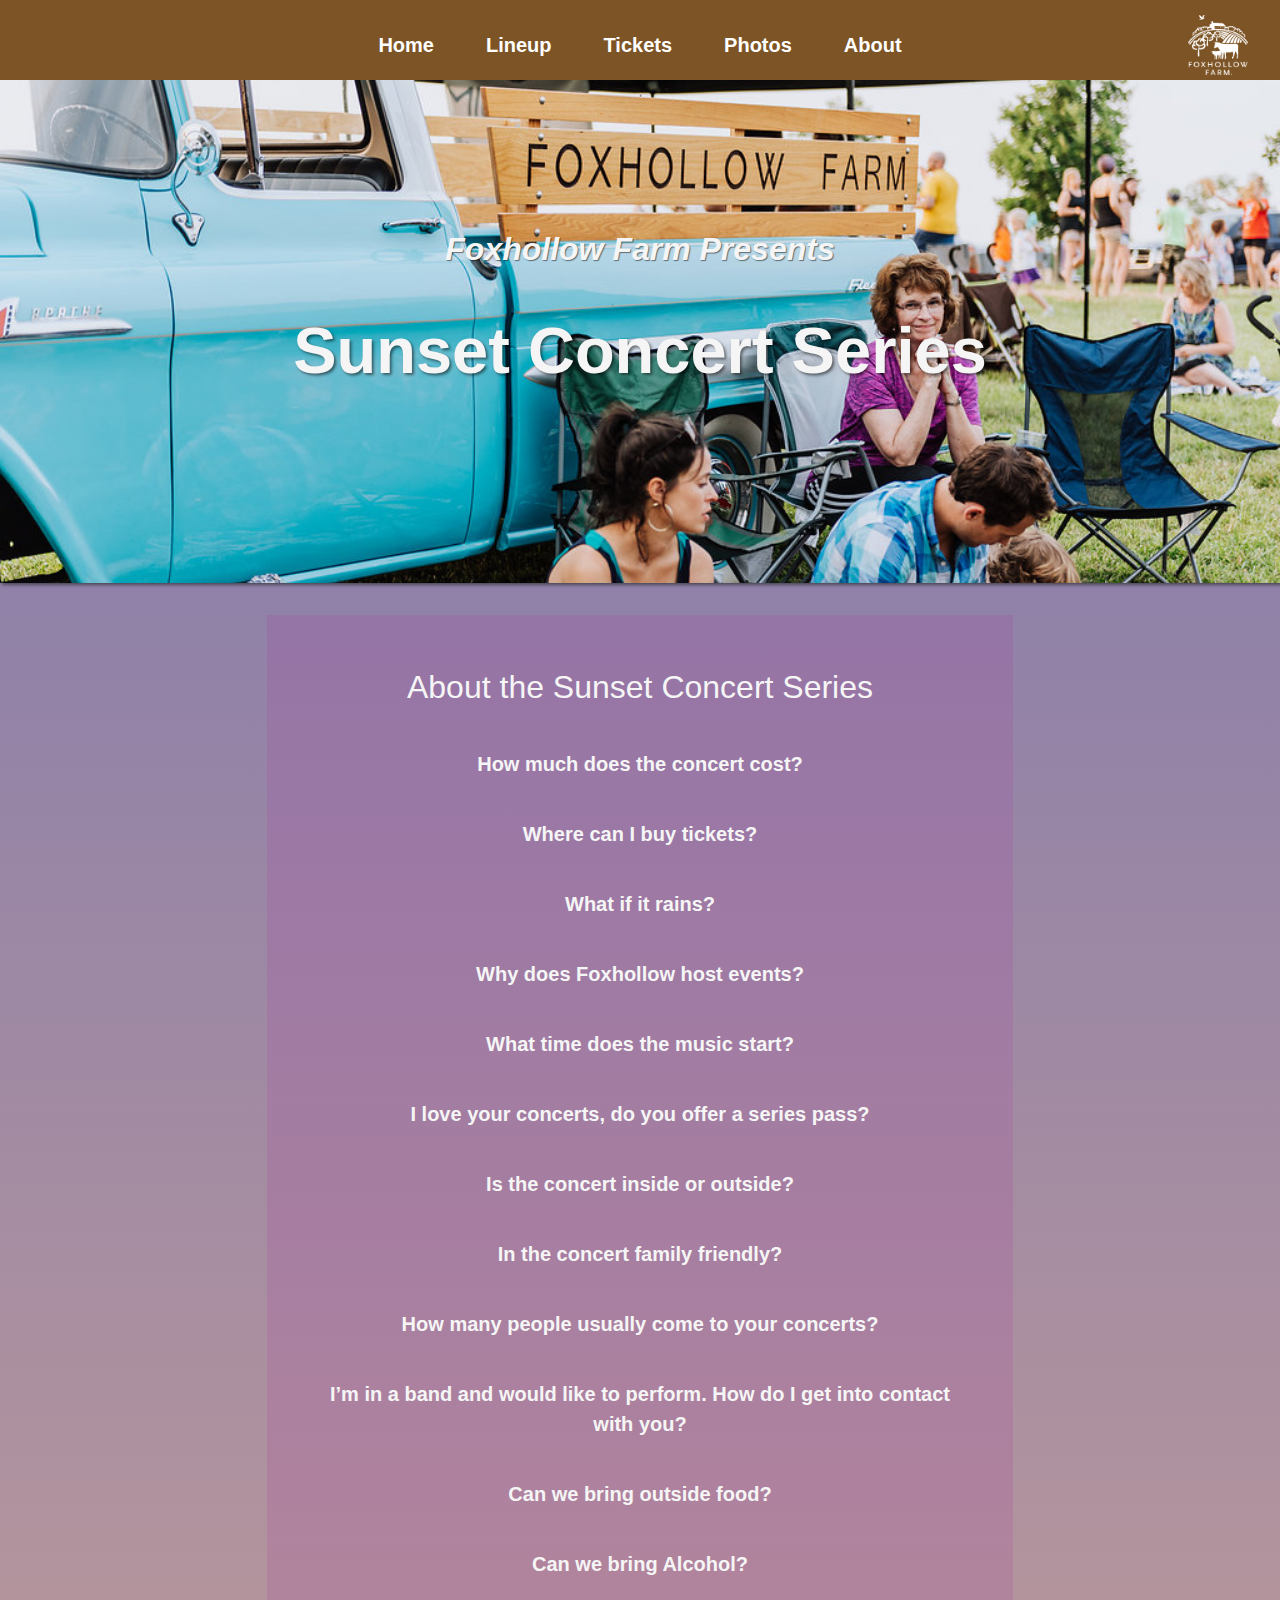
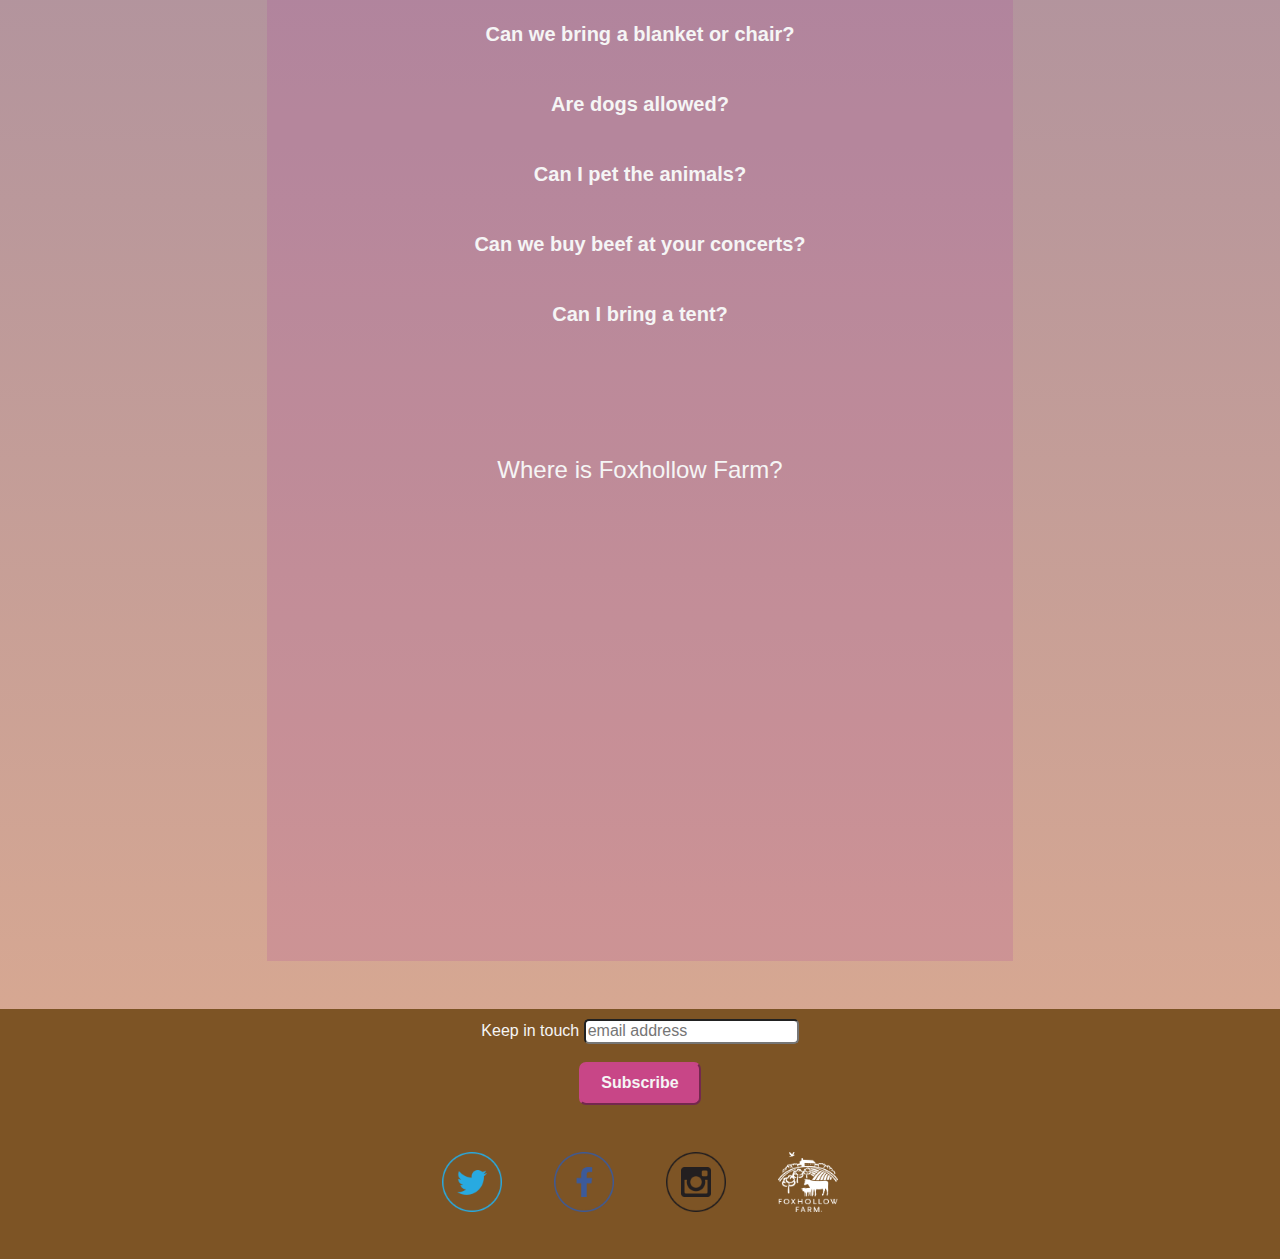
==== commit 1f640155: "fixed about page q and a to have answers reveal under the button on mediaQ over 768pxadded copy to '" ====
--- a/about.html
+++ b/about.html
@@ -91,7 +91,7 @@
                     </li>
                     <li>
                         <button class="btn about-btn btn-text" type="button">What time does the music start?</button>
-                        <p class="aboutP">Music is scheduled from 6pm-9pm.</p>
+                        <p class="aboutP">Music is scheduled from 6pm-9pm. The opening act starts at 6pm with the headliner set to take the stage at 7:30pm.</p>
                     </li>
                     <li>
                         <button class="btn about-btn btn-text" type="button">I love your concerts, do you offer a series pass?</button>
--- a/css/style.css
+++ b/css/style.css
@@ -20,7 +20,7 @@
 h1.bannerHeader {
     font: 45px;
     font-weight: 600;
-    text-shadow: 2px 2px 3px black;
+    text-shadow: 2px 2px 3px #00000080;
 }
 
 h2.subheader {
@@ -30,10 +30,14 @@
     text-shadow: 1px 1px 1px #0000007d;
 }
 
-/* p   {
-    font-size: 14px;
-} */
-
+p   {
+    line-height: 2em;
+}
+
+h3  {
+    padding-top:22px;
+    padding-bottom: 22px;
+}
 .page-title {
     font-weight: 800;
     text-align: center;
@@ -53,8 +57,9 @@
     box-shadow: 4px 5px 10px 0px #00000045;
 }
 
-.img-shadow {
-    box-shadow: 4px 5px 10px 0px #00000045;
+.para-header  {
+    margin-top: 45px;
+    margin-bottom: 45px;
 }
 
 /*-- /baseline-styles --*/
@@ -75,7 +80,7 @@
     text-align: center;
     padding: 4em;
     margin-bottom: 1em;
-    box-shadow: 0px 7px 12px 2px #0000004a;
+    box-shadow: 2px 2px 3px 0px #1b1e2194;
 }
 
 .banner-lineup {
@@ -86,7 +91,7 @@
     text-align: center;
     padding: 4em;
     margin-bottom: 1em;
-    box-shadow: 0px 7px 12px 2px #0000004a;
+    box-shadow: 2px 2px 3px 0px #1b1e2194;
 }
 
 .banner-photos {
@@ -97,7 +102,7 @@
     text-align: center;
     padding: 4em;
     margin-bottom: 1em;
-    box-shadow: 0px 7px 12px 2px #0000004a;
+    box-shadow: 2px 2px 3px 0px #1b1e2194;
 }
 
 .banner-about {
@@ -108,7 +113,7 @@
     text-align: center;
     padding: 4em;
     margin-bottom: 1em;
-    box-shadow: 0px 7px 12px 2px #0000004a;
+    box-shadow: 2px 2px 3px 0px #1b1e2194;
 }
 
 .social-icon {
@@ -149,6 +154,8 @@
     color: white;
     border: 1px solid transparent;
     padding: 15px 32px;
+    margin-top: 45px;
+    margin-bottom: 45px;
     border-radius: 10px;
     font-weight: 700;
 }
@@ -229,7 +236,7 @@
 button.burger {
     display: block;
     font-size: 24px;
-    background-color: #7d5425;
+    background-color: transparent;
     border: none;
     color: whitesmoke;
     margin-top: 20px;
@@ -283,7 +290,7 @@
 .newsletter-wrap {
     display: flex;
     justify-content: center;
-    padding-top: 1em;
+    padding-top: 10px;
 }
 
 #mc_embed_signup {
@@ -303,6 +310,7 @@
     padding-bottom: 10px;
     padding-left: 20px;
     padding-right: 20px;
+    margin-top: 11px;
 }
 
 #mc_embed_signup .button:hover {
@@ -336,6 +344,7 @@
 .bg-img {
     background-color: rgba(171, 62, 158, 0.18);
     padding-bottom: 2em;
+    padding-top: 15px;
 }
 
 .map {
@@ -351,6 +360,10 @@
     flex-direction: column;
     background-color: none;
     justify-content: left;
+}
+
+h4.map-title  {
+    padding-bottom: 45px;
 }
 
 /* --/About-- */
@@ -370,7 +383,7 @@
 ul,
 li {
     display: flex;
-    flex-wrap: wrap-reverse;
+    flex-wrap: wrap;
     justify-content: center;
     margin: 0;
     padding: 1em;
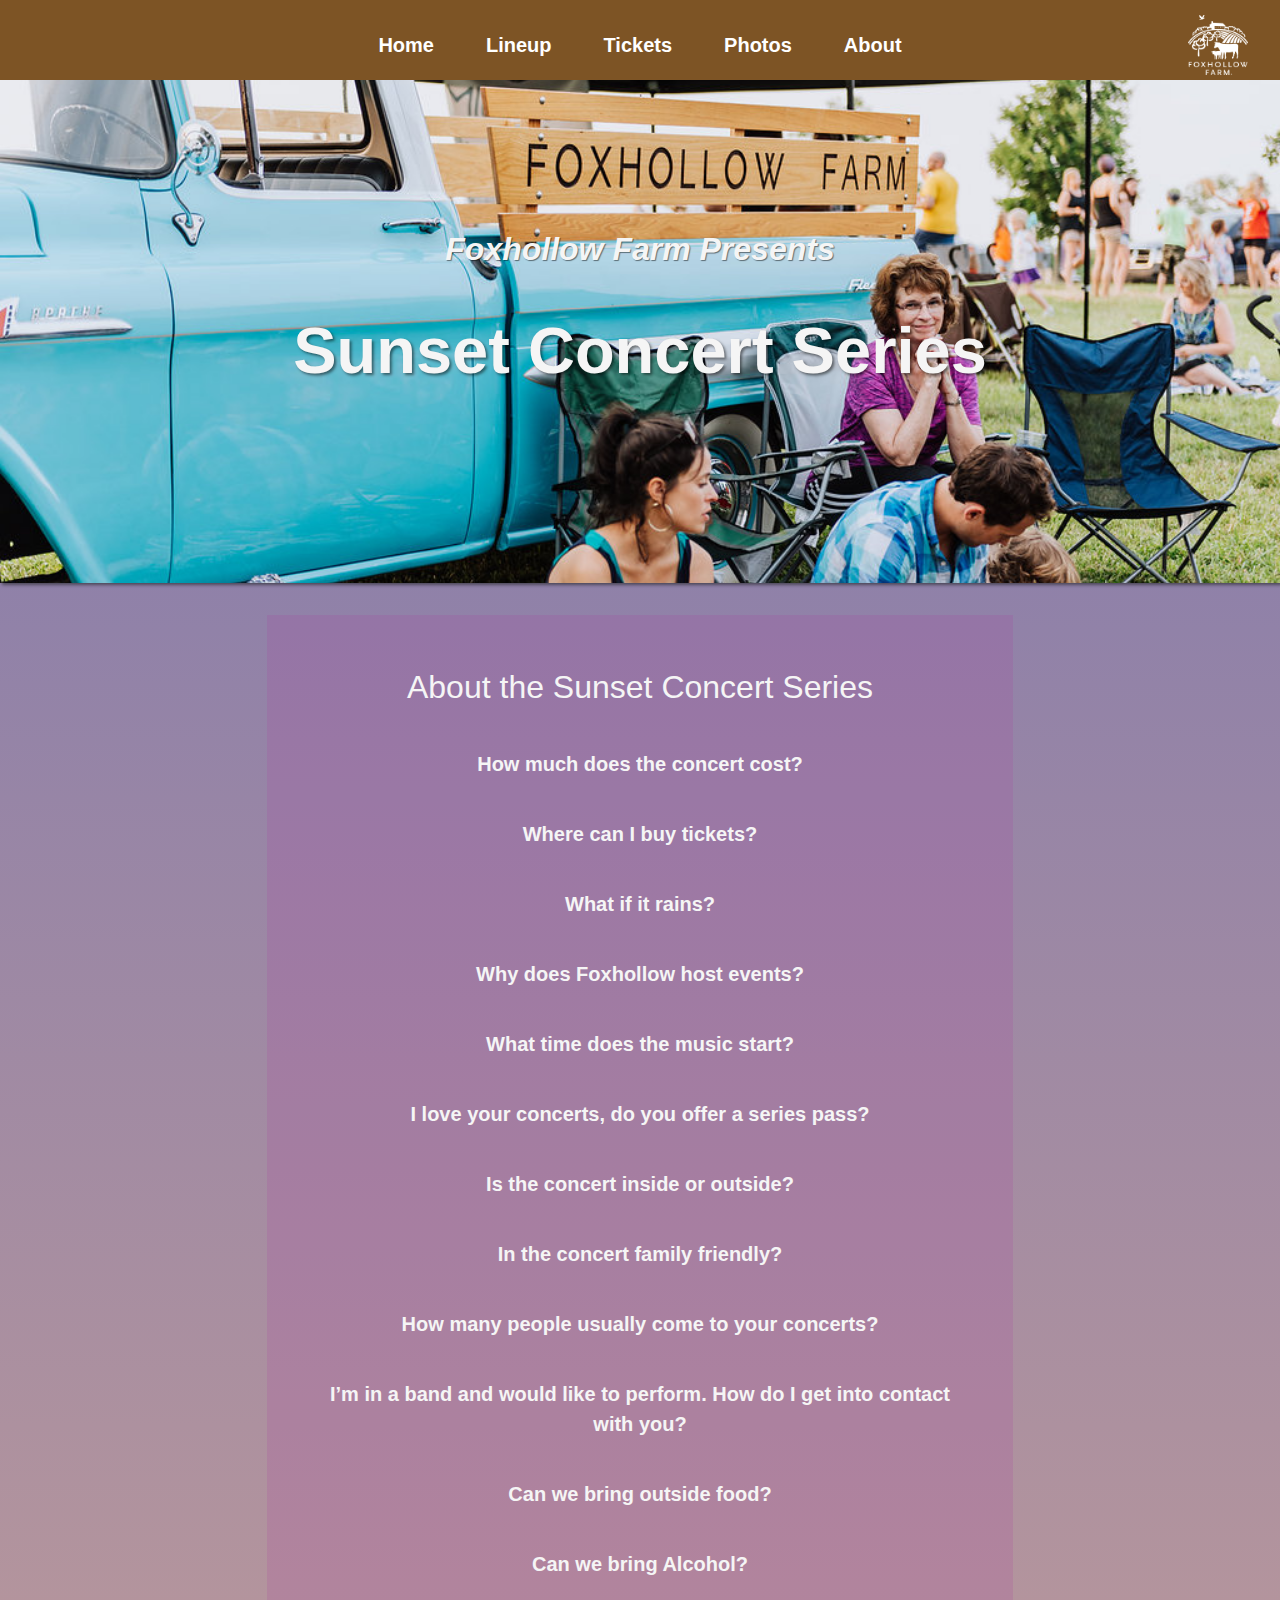
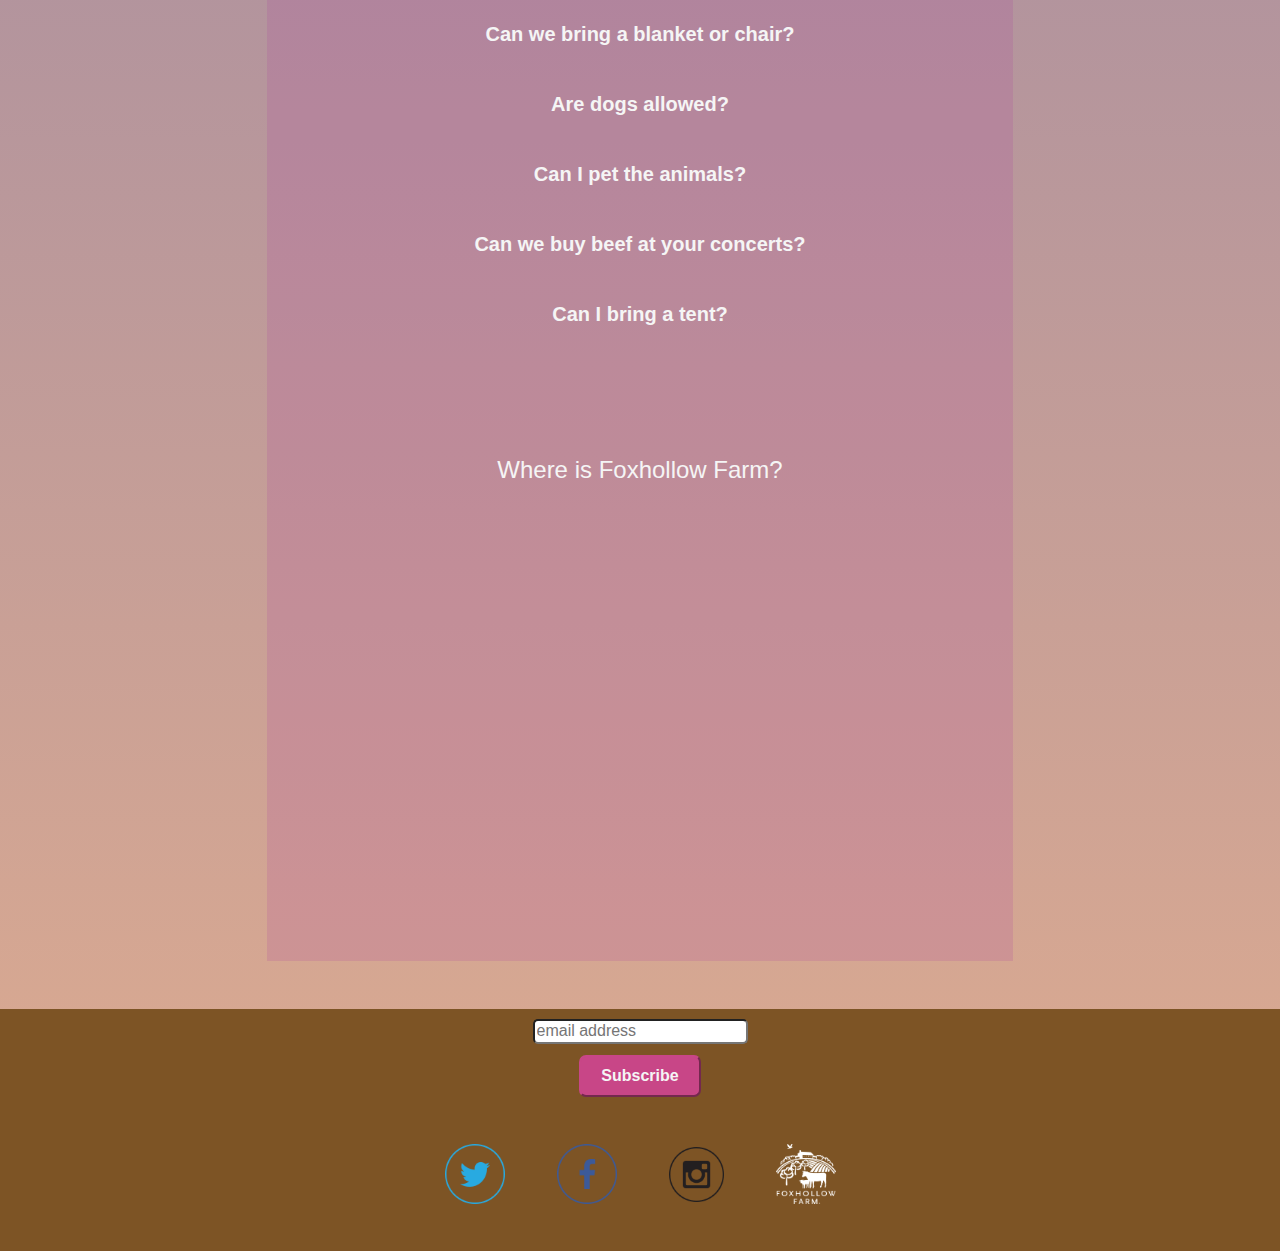
==== commit ae231284: "changed size of logo in navbar from 60x60 to 55x55" ====
--- a/about.html
+++ b/about.html
@@ -181,8 +181,7 @@
     <div class="newsletter-wrap" id="mc_embed_signup">
         <form action="https://foxhollow.us2.list-manage.com/subscribe/post?u=2bd4e7d9fdd312c775d5aa0d3&amp;id=d41901f262" class="validate"
             id="mc-embedded-subscribe-form" method="post" name="mc-embedded-subscribe-form" novalidate="" target="_blank">
-            <div id="mc_embed_signup_scroll">
-                <label for="mce-EMAIL">Keep in touch </label>
+            <div id="mc_embed_signup_scroll">                
                 <input class="email" id="mce-EMAIL" name="EMAIL" placeholder="email address" required="" type="email" value="">
                 <div aria-hidden="true" style="position: absolute; left: -1000px;">
                     <input name="b_2bd4e7d9fdd312c775d5aa0d3_d41901f262" tabindex="-1" type="text" value="">
@@ -210,7 +209,7 @@
                 </li>
                 <li>
                     <a href="https://www.instagram.com/foxhollowfarmky/?hl=en" target="_blank">
-                        <img src="img/Instagram.png" alt="Instagram Link" class="social-icon" width=60px height=60px>
+                        <img src="img/Instagram.png" alt="Instagram Link" class="social-icon" width=55px height=55px>
                     </a>
                 </li>
                 <li class="logo">
